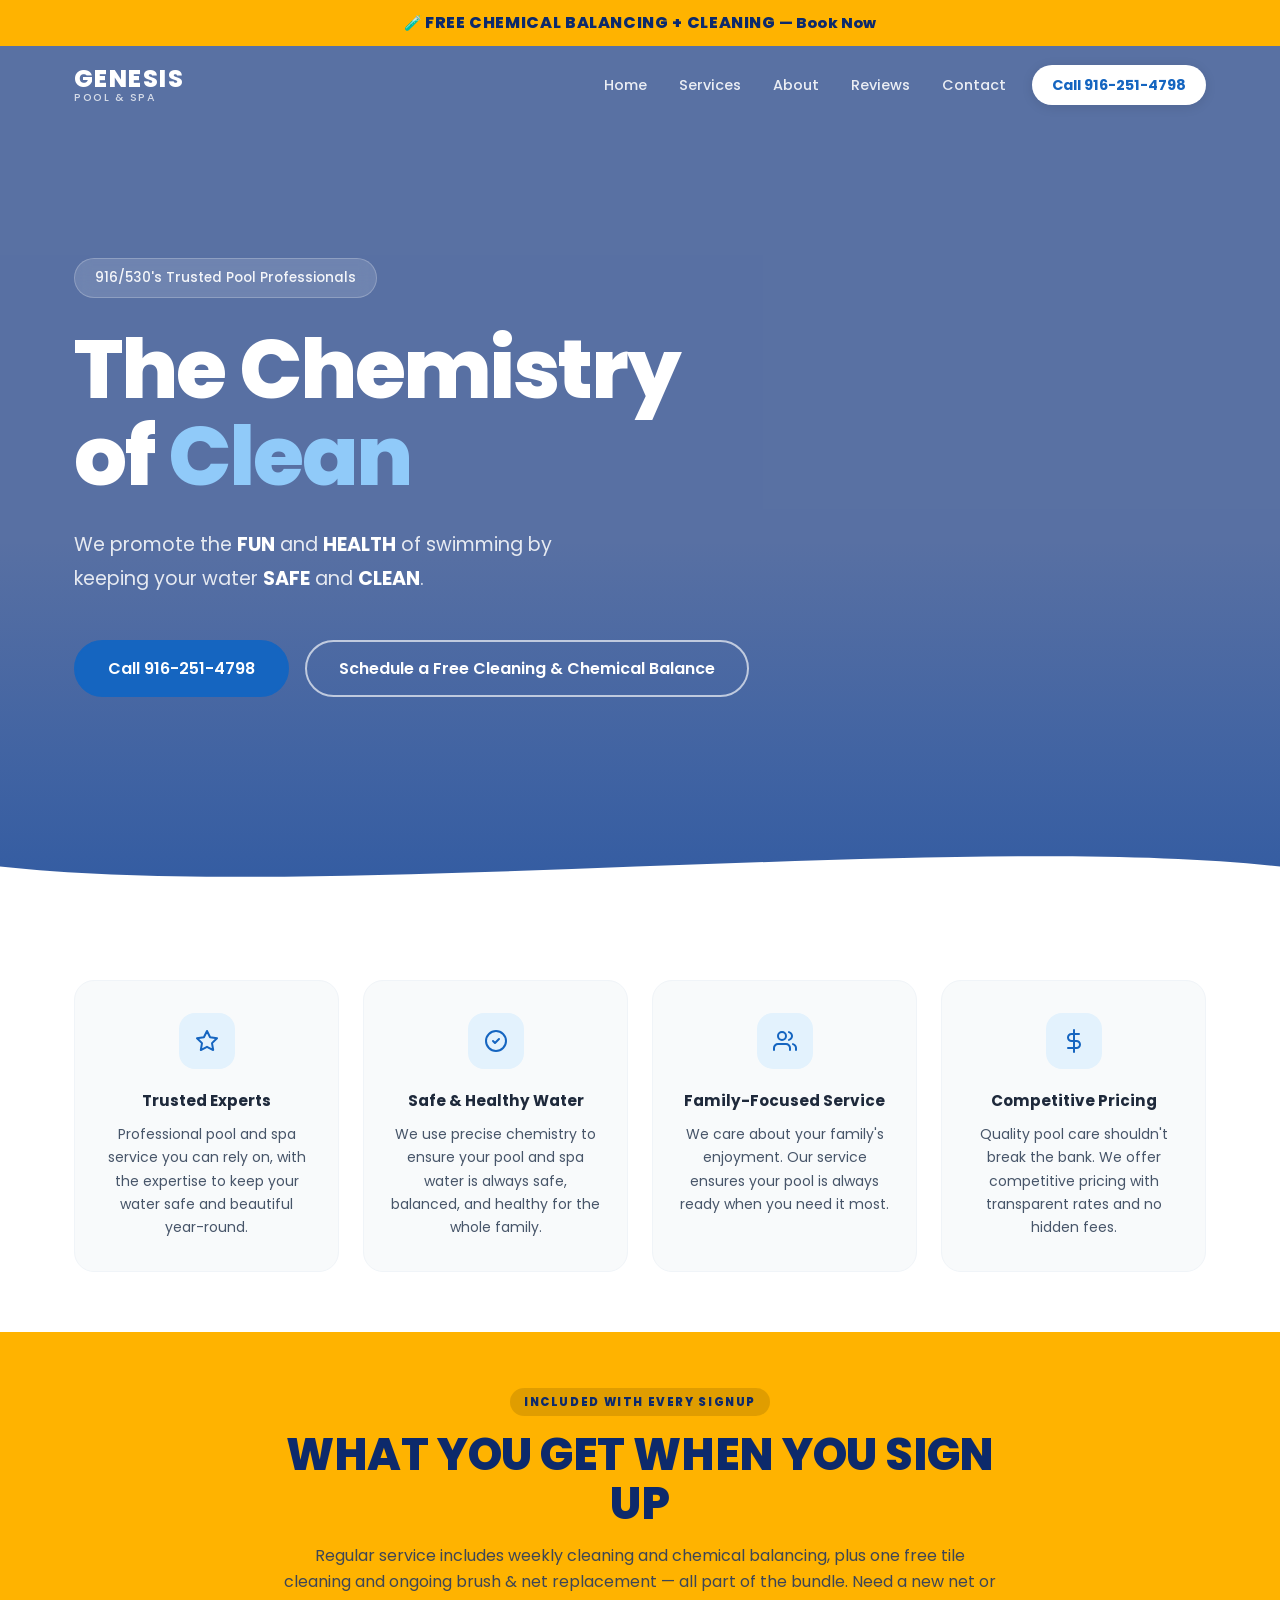
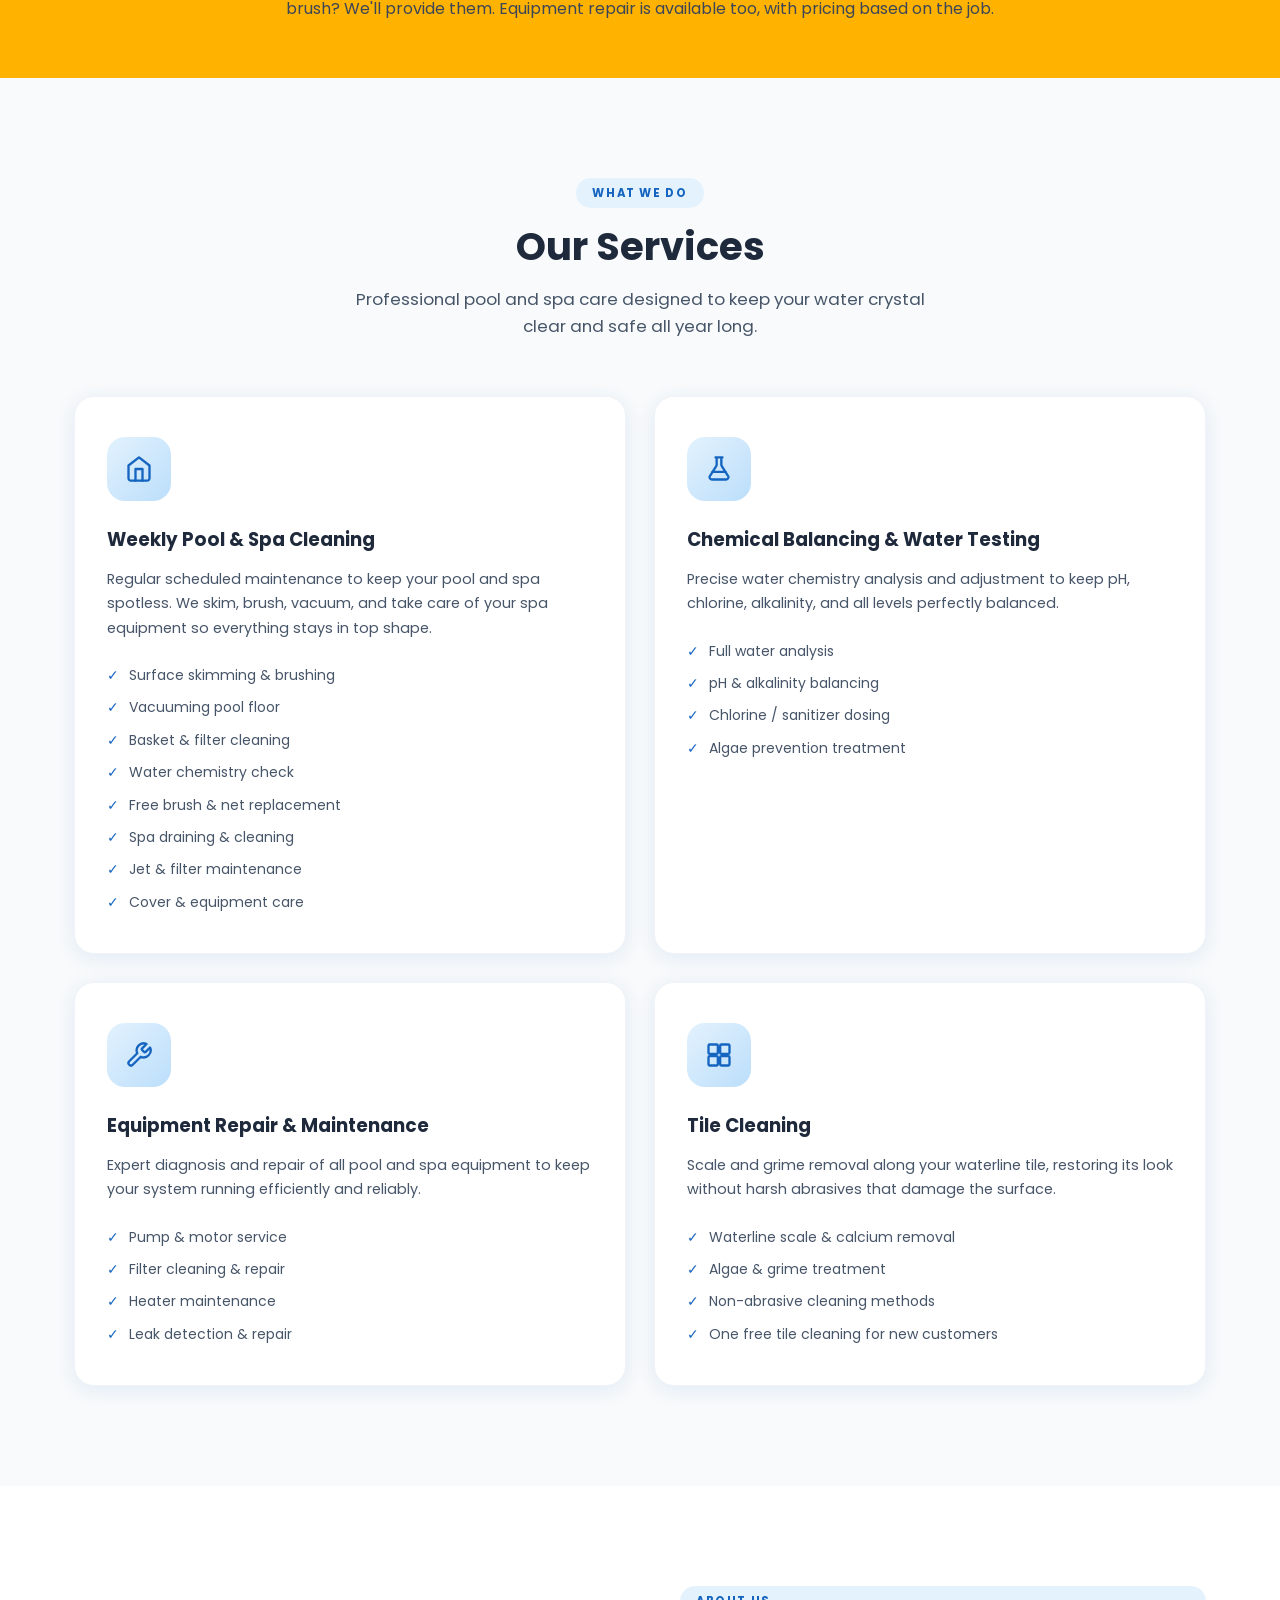
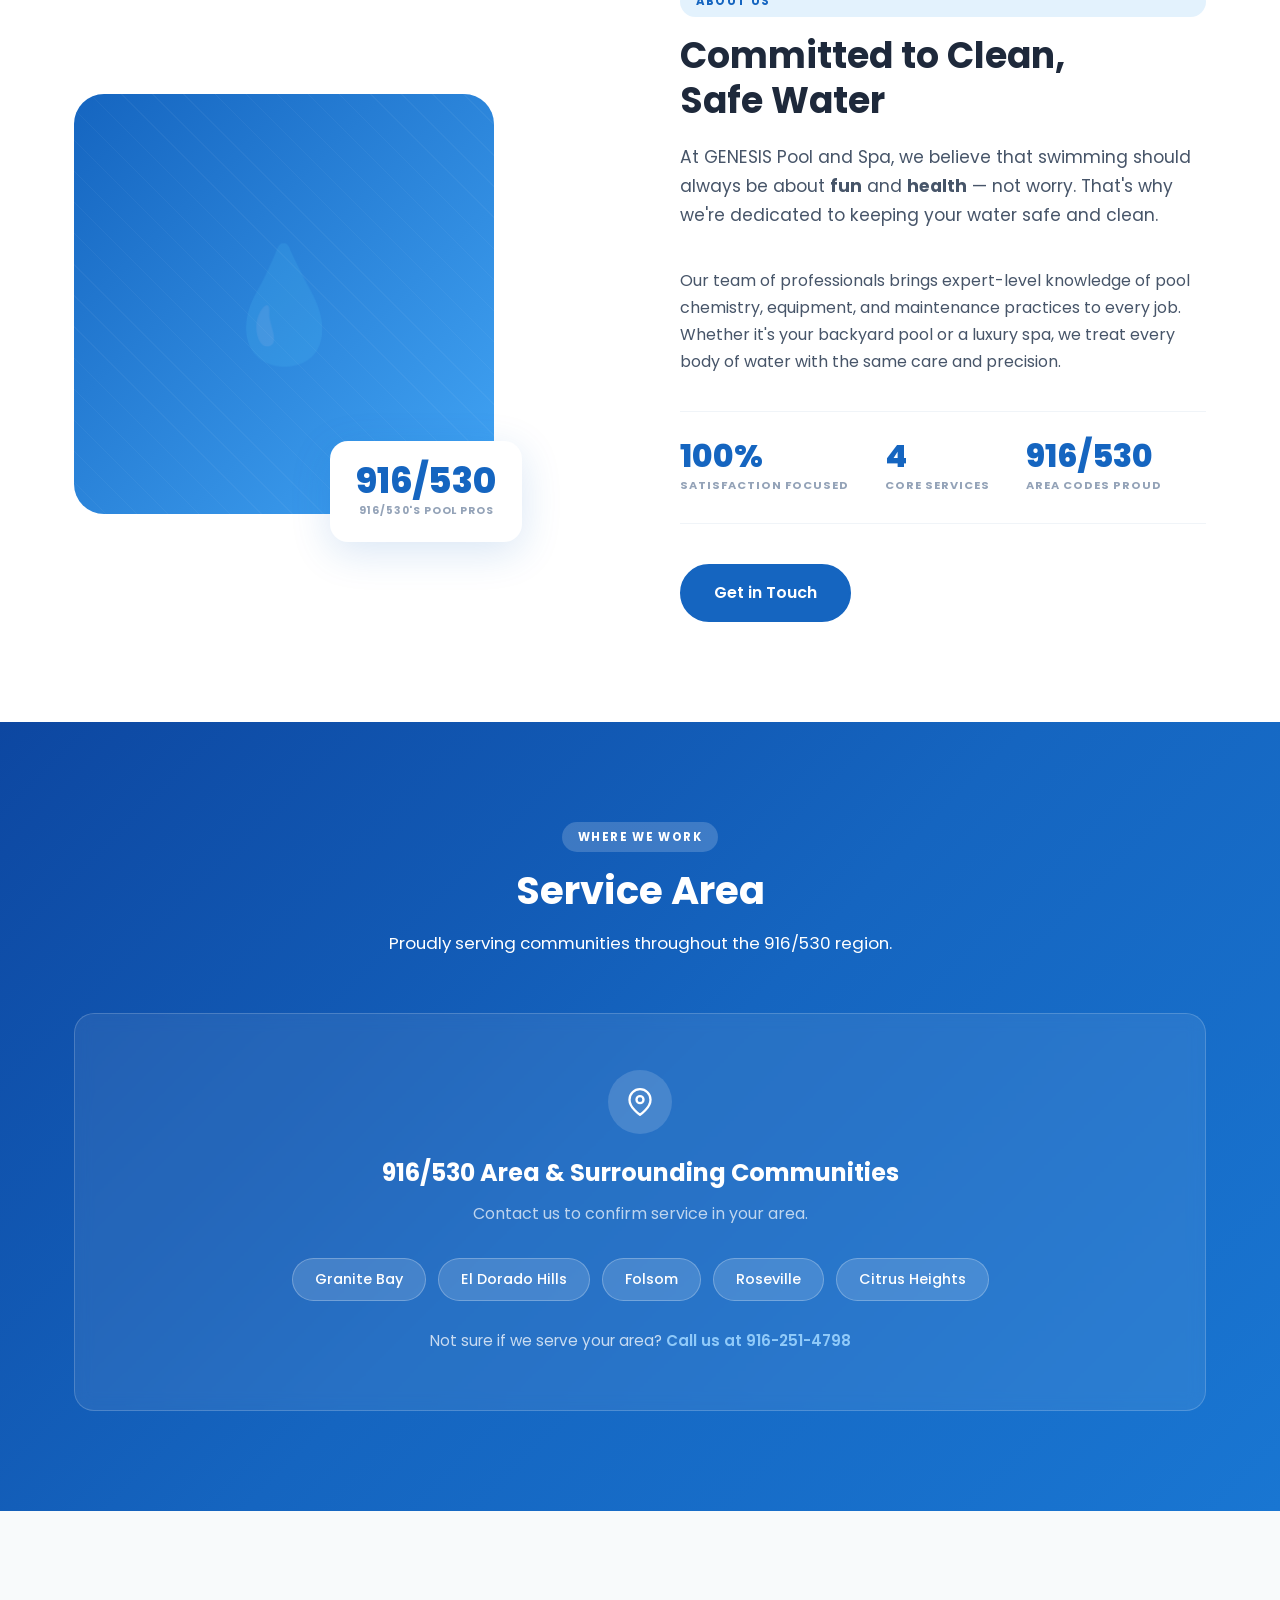
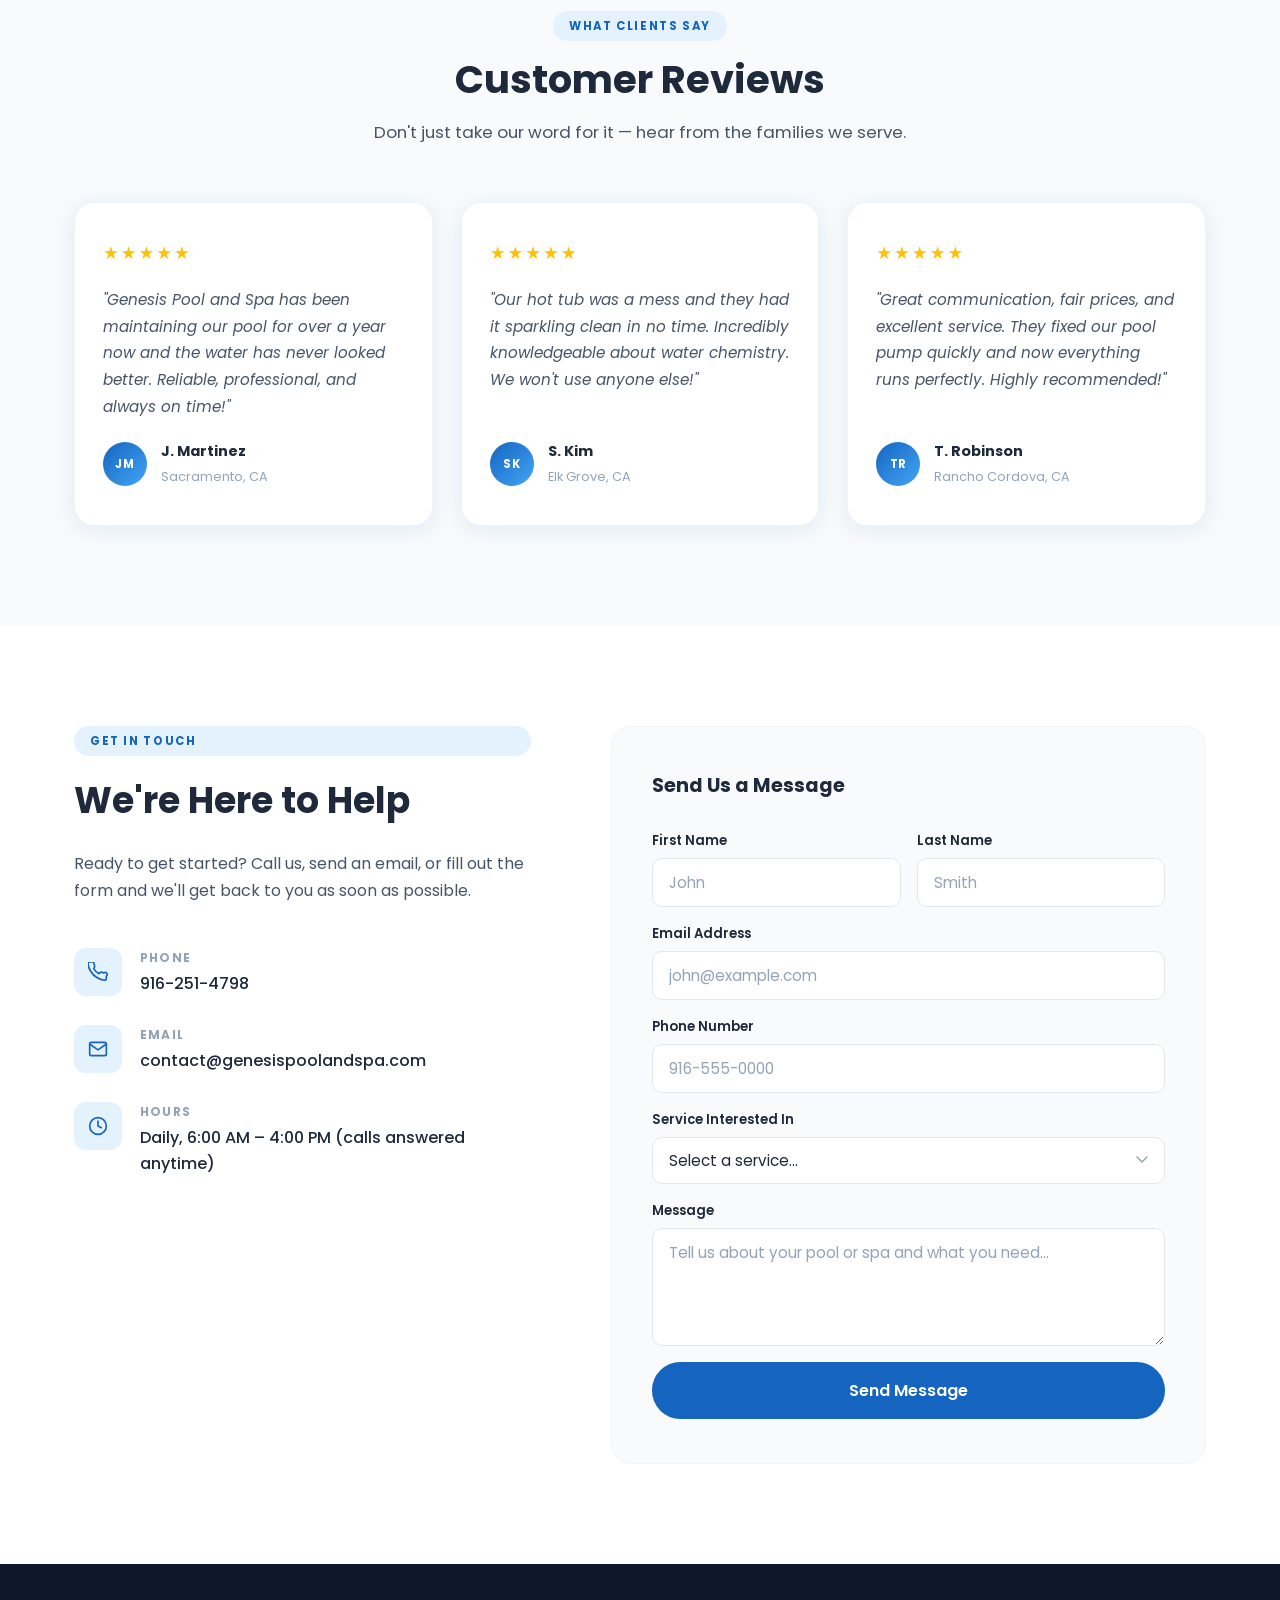
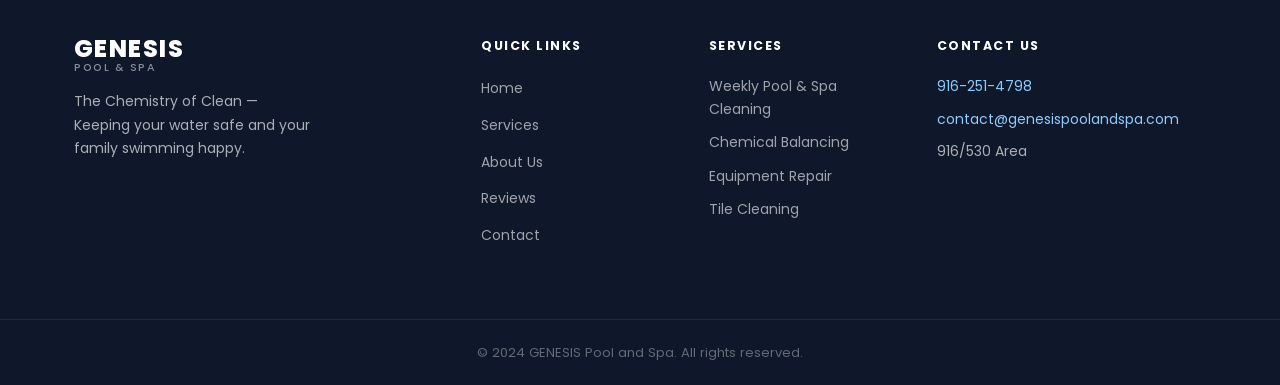
==== Genesis-Pool-and-Spa-main/index.html @ b84a0eaf "Update site copy, services, and banner per latest content decisions Renames "Free Inspection" to "Fr" ====
<!DOCTYPE html>
<html lang="en">
<head>
  <meta charset="UTF-8">
  <meta name="viewport" content="width=device-width, initial-scale=1.0">
  <title>Genesis Pool and Spa | The Chemistry of Clean | 916/530</title>
  <meta name="description" content="Genesis Pool and Spa promotes the FUN and HEALTH of swimming by keeping your water SAFE and CLEAN. Serving the 916/530 area. Call 916-251-4798.">
  <link rel="canonical" href="https://www.genesispoolandspa.com/">

  <!-- Open Graph / Twitter -->
  <meta property="og:type" content="website">
  <meta property="og:site_name" content="Genesis Pool and Spa">
  <meta property="og:locale" content="en_US">
  <meta property="og:url" content="https://www.genesispoolandspa.com/">
  <meta property="og:title" content="Genesis Pool and Spa | The Chemistry of Clean | 916/530">
  <meta property="og:description" content="Genesis Pool and Spa promotes the FUN and HEALTH of swimming by keeping your water SAFE and CLEAN. Serving the 916/530 area. Call 916-251-4798.">
  <!-- TODO: add a real 1200x630 share image, then uncomment:
  <meta property="og:image" content="https://www.genesispoolandspa.com/images/og-image.jpg"> -->
  <meta name="twitter:card" content="summary_large_image">
  <meta name="twitter:title" content="Genesis Pool and Spa | The Chemistry of Clean | 916/530">
  <meta name="twitter:description" content="Genesis Pool and Spa promotes the FUN and HEALTH of swimming by keeping your water SAFE and CLEAN. Serving the 916/530 area. Call 916-251-4798.">

  <link rel="icon" href="data:image/svg+xml,%3Csvg xmlns='http://www.w3.org/2000/svg' viewBox='0 0 100 100'%3E%3Ccircle cx='50' cy='50' r='48' fill='%230D2A6B'/%3E%3Ctext x='50' y='62' font-family='Arial,Helvetica,sans-serif' font-size='38' font-weight='700' text-anchor='middle' fill='white'%3E916%3C/text%3E%3C/svg%3E">

  <link rel="preconnect" href="https://fonts.googleapis.com">
  <link rel="preconnect" href="https://fonts.gstatic.com" crossorigin>
  <link href="https://fonts.googleapis.com/css2?family=Poppins:wght@300;400;500;600;700;800&display=swap" rel="stylesheet">
  <link rel="stylesheet" href="css/styles.css">

  <script type="application/ld+json">
  {
    "@context": "https://schema.org",
    "@type": "HomeAndConstructionBusiness",
    "name": "Genesis Pool and Spa",
    "description": "Genesis Pool and Spa promotes the FUN and HEALTH of swimming by keeping your water SAFE and CLEAN.",
    "url": "https://www.genesispoolandspa.com/",
    "telephone": "+1-916-251-4798",
    "email": "contact@genesispoolandspa.com",
    "address": {
      "@type": "PostalAddress",
      "addressLocality": "Sacramento",
      "addressRegion": "CA",
      "addressCountry": "US"
    },
    "areaServed": [
      "Granite Bay, CA",
      "El Dorado Hills, CA",
      "Folsom, CA",
      "Roseville, CA",
      "Citrus Heights, CA"
    ],
    "openingHoursSpecification": {
      "@type": "OpeningHoursSpecification",
      "dayOfWeek": [
        "Monday", "Tuesday", "Wednesday", "Thursday", "Friday", "Saturday", "Sunday"
      ],
      "opens": "06:00",
      "closes": "16:00"
    }
  }
  </script>
</head>
<body>

  <!-- NAVIGATION -->
  <header id="header">
    <div class="promo-bar">
      <div class="container">
        <a href="#contact" class="promo-link">&#129514; <strong>FREE Chemical Balancing + Cleaning</strong> — Book Now</a>
      </div>
    </div>
    <nav class="navbar">
      <div class="container">
        <a href="#home" class="logo">
          <span class="logo-genesis">GENESIS</span>
          <span class="logo-poolspa">Pool &amp; Spa</span>
        </a>
        <button class="hamburger" id="hamburger" aria-label="Toggle navigation">
          <span></span><span></span><span></span>
        </button>
        <ul class="nav-links" id="navLinks">
          <li><a href="#home">Home</a></li>
          <li><a href="#services">Services</a></li>
          <li><a href="#about">About</a></li>
          <li><a href="#testimonials">Reviews</a></li>
          <li><a href="#contact">Contact</a></li>
          <li><a href="tel:9162514798" class="nav-cta">Call 916-251-4798</a></li>
        </ul>
      </div>
    </nav>
  </header>


  <!-- HERO -->
  <section id="home" class="hero">
    <div class="hero-bg"></div>
    <div class="container hero-content">
      <p class="hero-label">916/530's Trusted Pool Professionals</p>
      <h1>The Chemistry<br>of <span class="highlight">Clean</span></h1>
      <p class="hero-desc">We promote the <strong>FUN</strong> and <strong>HEALTH</strong> of swimming by keeping your water <strong>SAFE</strong> and <strong>CLEAN</strong>.</p>
      <div class="hero-actions">
        <a href="tel:9162514798" class="btn btn-primary">Call 916-251-4798</a>
        <a href="schedule.html" class="btn btn-outline">Schedule a Free Cleaning &amp; Chemical Balance</a>
      </div>
    </div>
    <div class="wave-divider">
      <svg viewBox="0 0 1440 80" fill="none" xmlns="http://www.w3.org/2000/svg" preserveAspectRatio="none">
        <path d="M0,40 C360,80 1080,0 1440,40 L1440,80 L0,80 Z" fill="#ffffff"/>
      </svg>
    </div>
  </section>

  <!-- WHY CHOOSE US -->
  <section class="features">
    <div class="container">
      <div class="features-grid">
        <div class="feature-card">
          <div class="feature-icon">
            <svg viewBox="0 0 24 24" fill="none" xmlns="http://www.w3.org/2000/svg">
              <path d="M12 2L15.09 8.26L22 9.27L17 14.14L18.18 21.02L12 17.77L5.82 21.02L7 14.14L2 9.27L8.91 8.26L12 2Z" stroke="currentColor" stroke-width="2" stroke-linecap="round" stroke-linejoin="round"/>
            </svg>
          </div>
          <h3>Trusted Experts</h3>
          <p>Professional pool and spa service you can rely on, with the expertise to keep your water safe and beautiful year-round.</p>
        </div>
        <div class="feature-card">
          <div class="feature-icon">
            <svg viewBox="0 0 24 24" fill="none" xmlns="http://www.w3.org/2000/svg">
              <path d="M12 22C17.5228 22 22 17.5228 22 12C22 6.47715 17.5228 2 12 2C6.47715 2 2 6.47715 2 12C2 17.5228 6.47715 22 12 22Z" stroke="currentColor" stroke-width="2"/>
              <path d="M9 12L11 14L15 10" stroke="currentColor" stroke-width="2" stroke-linecap="round" stroke-linejoin="round"/>
            </svg>
          </div>
          <h3>Safe &amp; Healthy Water</h3>
          <p>We use precise chemistry to ensure your pool and spa water is always safe, balanced, and healthy for the whole family.</p>
        </div>
        <div class="feature-card">
          <div class="feature-icon">
            <svg viewBox="0 0 24 24" fill="none" xmlns="http://www.w3.org/2000/svg">
              <path d="M17 21V19C17 17.9391 16.5786 16.9217 15.8284 16.1716C15.0783 15.4214 14.0609 15 13 15H5C3.93913 15 2.92172 15.4214 2.17157 16.1716C1.42143 16.9217 1 17.9391 1 19V21" stroke="currentColor" stroke-width="2" stroke-linecap="round" stroke-linejoin="round"/>
              <circle cx="9" cy="7" r="4" stroke="currentColor" stroke-width="2"/>
              <path d="M23 21V19C22.9993 18.1137 22.7044 17.2528 22.1614 16.5523C21.6184 15.8519 20.8581 15.3516 20 15.13" stroke="currentColor" stroke-width="2" stroke-linecap="round" stroke-linejoin="round"/>
              <path d="M16 3.13C16.8604 3.35031 17.623 3.85071 18.1676 4.55232C18.7122 5.25392 19.0078 6.11683 19.0078 7.005C19.0078 7.89317 18.7122 8.75608 18.1676 9.45768C17.623 10.1593 16.8604 10.6597 16 10.88" stroke="currentColor" stroke-width="2" stroke-linecap="round" stroke-linejoin="round"/>
            </svg>
          </div>
          <h3>Family-Focused Service</h3>
          <p>We care about your family's enjoyment. Our service ensures your pool is always ready when you need it most.</p>
        </div>
        <div class="feature-card">
          <div class="feature-icon">
            <svg viewBox="0 0 24 24" fill="none" xmlns="http://www.w3.org/2000/svg">
              <line x1="12" y1="1" x2="12" y2="23" stroke="currentColor" stroke-width="2" stroke-linecap="round"/>
              <path d="M17 5H9.5C8.57174 5 7.6815 5.36875 7.02513 6.02513C6.36875 6.6815 6 7.57174 6 8.5C6 9.42826 6.36875 10.3185 7.02513 10.9749C7.6815 11.6313 8.57174 12 9.5 12H14.5C15.4283 12 16.3185 12.3687 16.9749 13.0251C17.6313 13.6815 18 14.5717 18 15.5C18 16.4283 17.6313 17.3185 16.9749 17.9749C16.3185 18.6313 15.4283 19 14.5 19H6" stroke="currentColor" stroke-width="2" stroke-linecap="round" stroke-linejoin="round"/>
            </svg>
          </div>
          <h3>Competitive Pricing</h3>
          <p>Quality pool care shouldn't break the bank. We offer competitive pricing with transparent rates and no hidden fees.</p>
        </div>
      </div>
    </div>
  </section>

  <!-- WHAT'S INCLUDED BANNER -->
  <section class="included-banner">
    <div class="container included-inner">
      <span class="included-tag">Included With Every Signup</span>
      <h2>What You Get When You Sign Up</h2>
      <p>Regular service includes weekly cleaning and chemical balancing, plus one free tile cleaning and ongoing brush &amp; net replacement — all part of the bundle. Need a new net or brush? We'll provide them. Equipment repair is available too, with pricing based on the job.</p>
    </div>
  </section>

  <!-- SERVICES -->
  <section id="services" class="services">
    <div class="container">
      <div class="section-header">
        <span class="section-label">What We Do</span>
        <h2>Our Services</h2>
        <p>Professional pool and spa care designed to keep your water crystal clear and safe all year long.</p>
      </div>
      <div class="services-grid">

        <div class="service-card">
          <div class="service-icon">
            <svg viewBox="0 0 24 24" fill="none" xmlns="http://www.w3.org/2000/svg">
              <path d="M3 9L12 2L21 9V20C21 20.5304 20.7893 21.0391 20.4142 21.4142C20.0391 21.7893 19.5304 22 19 22H5C4.46957 22 3.96086 21.7893 3.58579 21.4142C3.21071 21.0391 3 20.5304 3 20V9Z" stroke="currentColor" stroke-width="2" stroke-linecap="round" stroke-linejoin="round"/>
              <path d="M9 22V12H15V22" stroke="currentColor" stroke-width="2" stroke-linecap="round" stroke-linejoin="round"/>
            </svg>
          </div>
          <h3>Weekly Pool &amp; Spa Cleaning</h3>
          <p>Regular scheduled maintenance to keep your pool and spa spotless. We skim, brush, vacuum, and take care of your spa equipment so everything stays in top shape.</p>
          <ul>
            <li>Surface skimming &amp; brushing</li>
            <li>Vacuuming pool floor</li>
            <li>Basket &amp; filter cleaning</li>
            <li>Water chemistry check</li>
            <li>Free brush &amp; net replacement</li>
            <li>Spa draining &amp; cleaning</li>
            <li>Jet &amp; filter maintenance</li>
            <li>Cover &amp; equipment care</li>
          </ul>
        </div>

        <div class="service-card">
          <div class="service-icon">
            <svg viewBox="0 0 24 24" fill="none" xmlns="http://www.w3.org/2000/svg">
              <path d="M9 2h6M10 2v6.34a2 2 0 01-.4 1.2L4.46 17.6A2 2 0 006 21h12a2 2 0 001.54-3.4l-5.14-8.06a2 2 0 01-.4-1.2V2" stroke="currentColor" stroke-width="2" stroke-linecap="round" stroke-linejoin="round"/>
              <path d="M6.5 14.5h11" stroke="currentColor" stroke-width="2" stroke-linecap="round"/>
            </svg>
          </div>
          <h3>Chemical Balancing &amp; Water Testing</h3>
          <p>Precise water chemistry analysis and adjustment to keep pH, chlorine, alkalinity, and all levels perfectly balanced.</p>
          <ul>
            <li>Full water analysis</li>
            <li>pH &amp; alkalinity balancing</li>
            <li>Chlorine / sanitizer dosing</li>
            <li>Algae prevention treatment</li>
          </ul>
        </div>

        <div class="service-card">
          <div class="service-icon">
            <svg viewBox="0 0 24 24" fill="none" xmlns="http://www.w3.org/2000/svg">
              <path d="M14.7 6.3a1 1 0 000 1.4l1.6 1.6a1 1 0 001.4 0l3.77-3.77a6 6 0 01-7.94 7.94l-6.91 6.91a2.12 2.12 0 01-3-3l6.91-6.91a6 6 0 017.94-7.94l-3.76 3.76z" stroke="currentColor" stroke-width="2" stroke-linecap="round" stroke-linejoin="round"/>
            </svg>
          </div>
          <h3>Equipment Repair &amp; Maintenance</h3>
          <p>Expert diagnosis and repair of all pool and spa equipment to keep your system running efficiently and reliably.</p>
          <ul>
            <li>Pump &amp; motor service</li>
            <li>Filter cleaning &amp; repair</li>
            <li>Heater maintenance</li>
            <li>Leak detection &amp; repair</li>
          </ul>
        </div>

        <div class="service-card">
          <div class="service-icon">
            <svg viewBox="0 0 24 24" fill="none" xmlns="http://www.w3.org/2000/svg">
              <rect x="3" y="3" width="8" height="8" rx="1" stroke="currentColor" stroke-width="2"/>
              <rect x="13" y="3" width="8" height="8" rx="1" stroke="currentColor" stroke-width="2"/>
              <rect x="3" y="13" width="8" height="8" rx="1" stroke="currentColor" stroke-width="2"/>
              <rect x="13" y="13" width="8" height="8" rx="1" stroke="currentColor" stroke-width="2"/>
            </svg>
          </div>
          <h3>Tile Cleaning</h3>
          <p>Scale and grime removal along your waterline tile, restoring its look without harsh abrasives that damage the surface.</p>
          <ul>
            <li>Waterline scale &amp; calcium removal</li>
            <li>Algae &amp; grime treatment</li>
            <li>Non-abrasive cleaning methods</li>
            <li>One free tile cleaning for new customers</li>
          </ul>
        </div>

      </div>
    </div>
  </section>

  <!-- BEFORE & AFTER — temporarily disabled until real photos are added. Kept intact below (commented out), not deleted, so it can be restored by removing this comment block.
  <section id="results" class="before-after">
    <div class="container">
      <div class="section-header">
        <span class="section-label">Our Results</span>
        <h2>Before &amp; After</h2>
        <p>See the Genesis difference — crystal clear water, every time.</p>
      </div>
      <div class="ba-grid">

        <div class="ba-pair">
          <div class="ba-images">
            <div class="ba-side ba-before">
              <img src="images/before-1.jpg" alt="Pool before cleaning" onerror="this.style.display='none';this.nextElementSibling.style.display='flex'">
              <div class="ba-placeholder before-ph">
                <svg viewBox="0 0 24 24" fill="none"><rect x="3" y="3" width="18" height="18" rx="2" stroke="currentColor" stroke-width="1.5"/><circle cx="8.5" cy="8.5" r="1.5" stroke="currentColor" stroke-width="1.5"/><path d="M21 15l-5-5L5 21" stroke="currentColor" stroke-width="1.5" stroke-linecap="round"/></svg>
                <span>Add your BEFORE photo</span>
                <small>images/before-1.jpg</small>
              </div>
              <span class="ba-label before-label">Before</span>
            </div>
            <div class="ba-side ba-after">
              <img src="images/after-1.jpg" alt="Pool after cleaning" onerror="this.style.display='none';this.nextElementSibling.style.display='flex'">
              <div class="ba-placeholder after-ph">
                <svg viewBox="0 0 24 24" fill="none"><rect x="3" y="3" width="18" height="18" rx="2" stroke="currentColor" stroke-width="1.5"/><circle cx="8.5" cy="8.5" r="1.5" stroke="currentColor" stroke-width="1.5"/><path d="M21 15l-5-5L5 21" stroke="currentColor" stroke-width="1.5" stroke-linecap="round"/></svg>
                <span>Add your AFTER photo</span>
                <small>images/after-1.jpg</small>
              </div>
              <span class="ba-label after-label">After</span>
            </div>
          </div>
          <p class="ba-caption">Green pool rescue — restored to crystal clear in one visit</p>
        </div>

        <div class="ba-pair">
          <div class="ba-images">
            <div class="ba-side ba-before">
              <img src="images/before-2.jpg" alt="Spa before cleaning" onerror="this.style.display='none';this.nextElementSibling.style.display='flex'">
              <div class="ba-placeholder before-ph">
                <svg viewBox="0 0 24 24" fill="none"><rect x="3" y="3" width="18" height="18" rx="2" stroke="currentColor" stroke-width="1.5"/><circle cx="8.5" cy="8.5" r="1.5" stroke="currentColor" stroke-width="1.5"/><path d="M21 15l-5-5L5 21" stroke="currentColor" stroke-width="1.5" stroke-linecap="round"/></svg>
                <span>Add your BEFORE photo</span>
                <small>images/before-2.jpg</small>
              </div>
              <span class="ba-label before-label">Before</span>
            </div>
            <div class="ba-side ba-after">
              <img src="images/after-2.jpg" alt="Spa after cleaning" onerror="this.style.display='none';this.nextElementSibling.style.display='flex'">
              <div class="ba-placeholder after-ph">
                <svg viewBox="0 0 24 24" fill="none"><rect x="3" y="3" width="18" height="18" rx="2" stroke="currentColor" stroke-width="1.5"/><circle cx="8.5" cy="8.5" r="1.5" stroke="currentColor" stroke-width="1.5"/><path d="M21 15l-5-5L5 21" stroke="currentColor" stroke-width="1.5" stroke-linecap="round"/></svg>
                <span>Add your AFTER photo</span>
                <small>images/after-2.jpg</small>
              </div>
              <span class="ba-label after-label">After</span>
            </div>
          </div>
          <p class="ba-caption">Hot tub deep clean — jets, shell, and water chemistry reset</p>
        </div>

        <div class="ba-pair">
          <div class="ba-images">
            <div class="ba-side ba-before">
              <img src="images/before-3.jpg" alt="Pool equipment before service" onerror="this.style.display='none';this.nextElementSibling.style.display='flex'">
              <div class="ba-placeholder before-ph">
                <svg viewBox="0 0 24 24" fill="none"><rect x="3" y="3" width="18" height="18" rx="2" stroke="currentColor" stroke-width="1.5"/><circle cx="8.5" cy="8.5" r="1.5" stroke="currentColor" stroke-width="1.5"/><path d="M21 15l-5-5L5 21" stroke="currentColor" stroke-width="1.5" stroke-linecap="round"/></svg>
                <span>Add your BEFORE photo</span>
                <small>images/before-3.jpg</small>
              </div>
              <span class="ba-label before-label">Before</span>
            </div>
            <div class="ba-side ba-after">
              <img src="images/after-3.jpg" alt="Pool equipment after service" onerror="this.style.display='none';this.nextElementSibling.style.display='flex'">
              <div class="ba-placeholder after-ph">
                <svg viewBox="0 0 24 24" fill="none"><rect x="3" y="3" width="18" height="18" rx="2" stroke="currentColor" stroke-width="1.5"/><circle cx="8.5" cy="8.5" r="1.5" stroke="currentColor" stroke-width="1.5"/><path d="M21 15l-5-5L5 21" stroke="currentColor" stroke-width="1.5" stroke-linecap="round"/></svg>
                <span>Add your AFTER photo</span>
                <small>images/after-3.jpg</small>
              </div>
              <span class="ba-label after-label">After</span>
            </div>
          </div>
          <p class="ba-caption">Neglected pool brought back to swim-ready condition</p>
        </div>

      </div>
      <p class="ba-photo-note">&#128247; Have photos? Drop them in the <strong>images/</strong> folder using the filenames shown above and they'll appear automatically.</p>
    </div>
  </section>
  -->

  <!-- ABOUT -->
  <section id="about" class="about">
    <div class="container about-grid">
      <div class="about-visual">
        <div class="about-visual-inner">
          <div class="about-badge">
            <span>916/530</span>
            <span>916/530's Pool Pros</span>
          </div>
        </div>
      </div>
      <div class="about-content">
        <span class="section-label">About Us</span>
        <h2>Committed to Clean,<br>Safe Water</h2>
        <p class="about-lead">At GENESIS Pool and Spa, we believe that swimming should always be about <strong>fun</strong> and <strong>health</strong> — not worry. That's why we're dedicated to keeping your water safe and clean.</p>
        <p>Our team of professionals brings expert-level knowledge of pool chemistry, equipment, and maintenance practices to every job. Whether it's your backyard pool or a luxury spa, we treat every body of water with the same care and precision.</p>
        <div class="about-stats">
          <div class="stat">
            <span class="stat-num">100%</span>
            <span class="stat-label">Satisfaction Focused</span>
          </div>
          <div class="stat">
            <span class="stat-num">4</span>
            <span class="stat-label">Core Services</span>
          </div>
          <div class="stat">
            <span class="stat-num">916/530</span>
            <span class="stat-label">Area Codes Proud</span>
          </div>
        </div>
        <a href="#contact" class="btn btn-primary">Get in Touch</a>
      </div>
    </div>
  </section>

  <!-- SERVICE AREA -->
  <section class="service-area">
    <div class="container">
      <div class="section-header light">
        <span class="section-label">Where We Work</span>
        <h2>Service Area</h2>
        <p>Proudly serving communities throughout the 916/530 region.</p>
      </div>
      <div class="area-placeholder">
        <div class="area-icon">
          <svg viewBox="0 0 24 24" fill="none" xmlns="http://www.w3.org/2000/svg">
            <path d="M21 10c0 7-9 13-9 13s-9-6-9-13a9 9 0 0118 0z" stroke="currentColor" stroke-width="2" stroke-linecap="round" stroke-linejoin="round"/>
            <circle cx="12" cy="10" r="3" stroke="currentColor" stroke-width="2"/>
          </svg>
        </div>
        <h3>916/530 Area &amp; Surrounding Communities</h3>
        <p class="area-note">Contact us to confirm service in your area.</p>
        <div class="area-tags">
          <span class="area-tag">Granite Bay</span>
          <span class="area-tag">El Dorado Hills</span>
          <span class="area-tag">Folsom</span>
          <span class="area-tag">Roseville</span>
          <span class="area-tag">Citrus Heights</span>
        </div>
        <p class="area-cta-note">Not sure if we serve your area? <a href="tel:9162514798">Call us at 916-251-4798</a></p>
      </div>
    </div>
  </section>

  <!-- TESTIMONIALS -->
  <section id="testimonials" class="testimonials">
    <div class="container">
      <div class="section-header">
        <span class="section-label">What Clients Say</span>
        <h2>Customer Reviews</h2>
        <p>Don't just take our word for it — hear from the families we serve.</p>
      </div>
      <div class="testimonials-grid">
        <div class="testimonial-card">
          <div class="stars">&#9733;&#9733;&#9733;&#9733;&#9733;</div>
          <p>"Genesis Pool and Spa has been maintaining our pool for over a year now and the water has never looked better. Reliable, professional, and always on time!"</p>
          <div class="testimonial-author">
            <div class="author-avatar">JM</div>
            <div>
              <strong>J. Martinez</strong>
              <span>Sacramento, CA</span>
            </div>
          </div>
        </div>
        <div class="testimonial-card">
          <div class="stars">&#9733;&#9733;&#9733;&#9733;&#9733;</div>
          <p>"Our hot tub was a mess and they had it sparkling clean in no time. Incredibly knowledgeable about water chemistry. We won't use anyone else!"</p>
          <div class="testimonial-author">
            <div class="author-avatar">SK</div>
            <div>
              <strong>S. Kim</strong>
              <span>Elk Grove, CA</span>
            </div>
          </div>
        </div>
        <div class="testimonial-card">
          <div class="stars">&#9733;&#9733;&#9733;&#9733;&#9733;</div>
          <p>"Great communication, fair prices, and excellent service. They fixed our pool pump quickly and now everything runs perfectly. Highly recommended!"</p>
          <div class="testimonial-author">
            <div class="author-avatar">TR</div>
            <div>
              <strong>T. Robinson</strong>
              <span>Rancho Cordova, CA</span>
            </div>
          </div>
        </div>
      </div>
    </div>
  </section>

  <!-- CONTACT -->
  <section id="contact" class="contact">
    <div class="container contact-grid">
      <div class="contact-info">
        <span class="section-label">Get In Touch</span>
        <h2>We're Here to Help</h2>
        <p>Ready to get started? Call us, send an email, or fill out the form and we'll get back to you as soon as possible.</p>
        <div class="contact-details">
          <div class="contact-item">
            <div class="contact-icon">
              <svg viewBox="0 0 24 24" fill="none" xmlns="http://www.w3.org/2000/svg">
                <path d="M22 16.92v3a2 2 0 01-2.18 2 19.79 19.79 0 01-8.63-3.07A19.5 19.5 0 013.07 10.8a19.79 19.79 0 01-3.07-8.64A2 2 0 012.18 0h3a2 2 0 012 1.72c.127.96.361 1.903.7 2.81a2 2 0 01-.45 2.11L6.91 7.91a16 16 0 006.18 6.18l1.27-1.27a2 2 0 012.11-.45c.907.339 1.85.573 2.81.7A2 2 0 0122 16.92z" stroke="currentColor" stroke-width="2" stroke-linecap="round" stroke-linejoin="round"/>
              </svg>
            </div>
            <div>
              <strong>Phone</strong>
              <a href="tel:9162514798">916-251-4798</a>
            </div>
          </div>
          <div class="contact-item">
            <div class="contact-icon">
              <svg viewBox="0 0 24 24" fill="none" xmlns="http://www.w3.org/2000/svg">
                <path d="M4 4h16c1.1 0 2 .9 2 2v12c0 1.1-.9 2-2 2H4c-1.1 0-2-.9-2-2V6c0-1.1.9-2 2-2z" stroke="currentColor" stroke-width="2" stroke-linecap="round" stroke-linejoin="round"/>
                <polyline points="22,6 12,13 2,6" stroke="currentColor" stroke-width="2" stroke-linecap="round" stroke-linejoin="round"/>
              </svg>
            </div>
            <div>
              <strong>Email</strong>
              <a href="mailto:contact@genesispoolandspa.com">contact@genesispoolandspa.com</a>
            </div>
          </div>
          <div class="contact-item">
            <div class="contact-icon">
              <svg viewBox="0 0 24 24" fill="none" xmlns="http://www.w3.org/2000/svg">
                <circle cx="12" cy="12" r="10" stroke="currentColor" stroke-width="2"/>
                <polyline points="12,6 12,12 16,14" stroke="currentColor" stroke-width="2" stroke-linecap="round" stroke-linejoin="round"/>
              </svg>
            </div>
            <div>
              <strong>Hours</strong>
              <span>Daily, 6:00 AM – 4:00 PM (calls answered anytime)</span>
            </div>
          </div>
        </div>
      </div>
      <div class="contact-form-wrap">
        <form id="contactForm" class="contact-form">
          <h3>Send Us a Message</h3>
          <div class="form-row">
            <div class="form-group">
              <label for="firstName">First Name</label>
              <input type="text" id="firstName" name="firstName" placeholder="John" required>
            </div>
            <div class="form-group">
              <label for="lastName">Last Name</label>
              <input type="text" id="lastName" name="lastName" placeholder="Smith" required>
            </div>
          </div>
          <div class="form-group">
            <label for="email">Email Address</label>
            <input type="email" id="email" name="email" placeholder="john@example.com" required>
          </div>
          <div class="form-group">
            <label for="phone">Phone Number</label>
            <input type="tel" id="phone" name="phone" placeholder="916-555-0000">
          </div>
          <div class="form-group">
            <label for="service">Service Interested In</label>
            <select id="service" name="service">
              <option value="">Select a service...</option>
              <option value="weekly-cleaning">Weekly Pool &amp; Spa Cleaning</option>
              <option value="chemical-balancing">Chemical Balancing &amp; Water Testing</option>
              <option value="equipment-repair">Equipment Repair &amp; Maintenance</option>
              <option value="tile-cleaning">Tile Cleaning</option>
              <option value="other">Other / Not Sure</option>
            </select>
          </div>
          <div class="form-group">
            <label for="message">Message</label>
            <textarea id="message" name="message" rows="4" placeholder="Tell us about your pool or spa and what you need..." required></textarea>
          </div>
          <button type="submit" class="btn btn-primary btn-full">Send Message</button>
          <div id="formSuccess" class="form-success" style="display:none;">
            Thanks for submitting! We'll be in touch soon.
          </div>
        </form>
      </div>
    </div>
  </section>

  <!-- FOOTER -->
  <footer class="footer">
    <div class="container footer-grid">
      <div class="footer-brand">
        <a href="#home" class="logo footer-logo">
          <span class="logo-genesis">GENESIS</span>
          <span class="logo-poolspa">Pool &amp; Spa</span>
        </a>
        <p>The Chemistry of Clean — Keeping your water safe and your family swimming happy.</p>
      </div>
      <div class="footer-links">
        <h4>Quick Links</h4>
        <ul>
          <li><a href="#home">Home</a></li>
          <li><a href="#services">Services</a></li>
          <li><a href="#about">About Us</a></li>
          <li><a href="#testimonials">Reviews</a></li>
          <li><a href="#contact">Contact</a></li>
        </ul>
      </div>
      <div class="footer-services">
        <h4>Services</h4>
        <ul>
          <li>Weekly Pool &amp; Spa Cleaning</li>
          <li>Chemical Balancing</li>
          <li>Equipment Repair</li>
          <li>Tile Cleaning</li>
        </ul>
      </div>
      <div class="footer-contact">
        <h4>Contact Us</h4>
        <p><a href="tel:9162514798">916-251-4798</a></p>
        <p><a href="mailto:contact@genesispoolandspa.com">contact@genesispoolandspa.com</a></p>
        <p>916/530 Area</p>
      </div>
    </div>
    <div class="footer-bottom">
      <div class="container">
        <p>&copy; 2024 GENESIS Pool and Spa. All rights reserved.</p>
      </div>
    </div>
  </footer>

  <script src="js/main.js"></script>
</body>
</html>
---- Genesis-Pool-and-Spa-main/css/styles.css ----
/* ================================================
   GENESIS Pool and Spa — Stylesheet
   ================================================ */

:root {
  --primary:       #1565C0;
  --primary-dark:  #0D47A1;
  --primary-light: #42A5F5;
  --primary-xl:    #E3F2FD;
  --white:         #ffffff;
  --gray-50:       #F8FAFB;
  --gray-100:      #F0F4F8;
  --gray-200:      #E2E8F0;
  --gray-400:      #94A3B8;
  --gray-600:      #475569;
  --gray-800:      #1E293B;
  --radius:        12px;
  --radius-lg:     20px;
  --shadow:        0 4px 20px rgba(21,101,192,0.10);
  --shadow-lg:     0 10px 40px rgba(21,101,192,0.16);
  --transition:    0.25s ease;
}

*, *::before, *::after { box-sizing: border-box; margin: 0; padding: 0; }
html { scroll-behavior: smooth; }
section[id] { scroll-margin-top: 100px; }

body {
  font-family: 'Poppins', system-ui, -apple-system, sans-serif;
  color: #334155;
  background: var(--white);
  line-height: 1.6;
  -webkit-font-smoothing: antialiased;
}

/* ── Utility ─────────────────────────────────── */
.container {
  width: 100%;
  max-width: 1180px;
  margin: 0 auto;
  padding: 0 24px;
}

.btn {
  display: inline-flex;
  align-items: center;
  justify-content: center;
  padding: 14px 32px;
  border-radius: 50px;
  font-family: inherit;
  font-size: 1rem;
  font-weight: 600;
  text-decoration: none;
  cursor: pointer;
  border: 2px solid transparent;
  transition: all var(--transition);
  white-space: nowrap;
}
.btn-primary {
  background: var(--primary);
  color: var(--white);
  border-color: var(--primary);
}
.btn-primary:hover {
  background: var(--primary-dark);
  border-color: var(--primary-dark);
  transform: translateY(-2px);
  box-shadow: 0 8px 24px rgba(21,101,192,0.35);
}
.btn-outline {
  background: transparent;
  color: var(--white);
  border-color: rgba(255,255,255,0.65);
}
.btn-outline:hover {
  background: rgba(255,255,255,0.15);
  border-color: var(--white);
  transform: translateY(-2px);
}
.btn-full { width: 100%; }

.section-label {
  display: inline-block;
  background: var(--primary-xl);
  color: var(--primary);
  font-size: 0.72rem;
  font-weight: 700;
  text-transform: uppercase;
  letter-spacing: 0.14em;
  padding: 6px 16px;
  border-radius: 50px;
  margin-bottom: 16px;
}

.section-header {
  text-align: center;
  margin-bottom: 56px;
}
.section-header h2 {
  font-size: clamp(1.75rem, 3vw, 2.5rem);
  font-weight: 700;
  color: var(--gray-800);
  margin-bottom: 16px;
  line-height: 1.2;
}
.section-header p {
  font-size: 1.05rem;
  color: var(--gray-600);
  max-width: 580px;
  margin: 0 auto;
}
.section-header.light .section-label {
  background: rgba(255,255,255,0.18);
  color: var(--white);
}
.section-header.light h2,
.section-header.light p { color: var(--white); }


/* ── PROMO BAR ───────────────────────────────── */
.promo-bar {
  background: #FFB300;
  color: #0D2A6B;
  text-align: center;
  padding: 10px 0;
  font-size: 0.92rem;
  font-weight: 600;
  position: relative;
  z-index: 1100;
  letter-spacing: 0.01em;
}
.promo-bar strong {
  font-size: 1rem;
  font-weight: 800;
  text-transform: uppercase;
  letter-spacing: 0.04em;
}
.promo-bar a, .promo-link {
  color: #0D2A6B;
  font-weight: 800;
  text-decoration: none;
}
.promo-link:hover { text-decoration: underline; }
.promo-bar a:hover { text-decoration: underline; }


/* ── NAVBAR ──────────────────────────────────── */
#header {
  position: fixed;
  top: 0; left: 0; right: 0;
  z-index: 1000;
  transition: background var(--transition), box-shadow var(--transition);
}
#header.scrolled {
  background: var(--white);
  box-shadow: 0 2px 20px rgba(0,0,0,0.08);
}

.navbar { padding: 20px 0; }
.navbar .container {
  display: flex;
  align-items: center;
  justify-content: space-between;
}

.logo {
  display: flex;
  flex-direction: column;
  line-height: 1.1;
  text-decoration: none;
  flex-shrink: 0;
}
.logo-genesis {
  font-size: 1.5rem;
  font-weight: 800;
  color: var(--white);
  letter-spacing: 0.06em;
  transition: color var(--transition);
}
.logo-poolspa {
  font-size: 0.68rem;
  font-weight: 500;
  color: rgba(255,255,255,0.75);
  letter-spacing: 0.14em;
  text-transform: uppercase;
  transition: color var(--transition);
}
#header.scrolled .logo-genesis { color: var(--primary-dark); }
#header.scrolled .logo-poolspa { color: var(--gray-600); }

.nav-links {
  display: flex;
  align-items: center;
  gap: 4px;
  list-style: none;
}
.nav-links a {
  padding: 8px 14px;
  font-size: 0.9rem;
  font-weight: 500;
  color: rgba(255,255,255,0.88);
  text-decoration: none;
  border-radius: 8px;
  transition: all var(--transition);
}
.nav-links a:hover {
  color: var(--white);
  background: rgba(255,255,255,0.12);
}
#header.scrolled .nav-links a { color: var(--gray-600); }
#header.scrolled .nav-links a:hover {
  color: var(--primary);
  background: var(--primary-xl);
}

.nav-cta {
  background: var(--white) !important;
  color: var(--primary) !important;
  font-weight: 700 !important;
  border-radius: 50px !important;
  padding: 10px 20px !important;
  margin-left: 8px;
  box-shadow: 0 2px 12px rgba(0,0,0,0.1);
}
.nav-cta:hover {
  background: var(--primary-xl) !important;
  transform: translateY(-1px);
  box-shadow: 0 4px 16px rgba(21,101,192,0.2) !important;
}
#header.scrolled .nav-cta {
  background: var(--primary) !important;
  color: var(--white) !important;
}
#header.scrolled .nav-cta:hover {
  background: var(--primary-dark) !important;
}

.hamburger {
  display: none;
  flex-direction: column;
  gap: 5px;
  background: none;
  border: none;
  cursor: pointer;
  padding: 6px;
  z-index: 1100;
}
.hamburger span {
  display: block;
  width: 24px;
  height: 2px;
  background: var(--white);
  border-radius: 2px;
  transition: all var(--transition);
}
#header.scrolled .hamburger span { background: var(--gray-800); }
.hamburger.active span:nth-child(1) { transform: translateY(7px) rotate(45deg); }
.hamburger.active span:nth-child(2) { opacity: 0; }
.hamburger.active span:nth-child(3) { transform: translateY(-7px) rotate(-45deg); }


/* ── HERO ────────────────────────────────────── */
.hero {
  position: relative;
  min-height: 100vh;
  display: flex;
  align-items: center;
  overflow: hidden;
}

.hero-bg {
  position: absolute;
  inset: 0;
  background: url('https://static.wixstatic.com/media/43c971_56df4ac135ec4337a61797214a7dd8e8~mv2.jpg') center top/cover no-repeat;
  z-index: 0;
}
.hero-bg::before {
  content: '';
  position: absolute;
  inset: 0;
  background: rgba(10, 45, 120, 0.68);
}
.hero-bg::after {
  content: '';
  position: absolute;
  bottom: 0; left: 0; right: 0;
  height: 40%;
  background: linear-gradient(to top, rgba(13,71,161,0.5), transparent);
}

.hero-content {
  position: relative;
  z-index: 1;
  padding-top: 155px;
  padding-bottom: 100px;
}

.hero-label {
  display: inline-block;
  background: rgba(255,255,255,0.14);
  color: rgba(255,255,255,0.92);
  font-size: 0.85rem;
  font-weight: 500;
  padding: 8px 20px;
  border-radius: 50px;
  margin-bottom: 28px;
  border: 1px solid rgba(255,255,255,0.22);
  backdrop-filter: blur(8px);
}

.hero-content h1 {
  font-size: clamp(2.75rem, 6.5vw, 5.5rem);
  font-weight: 800;
  color: var(--white);
  line-height: 1.05;
  margin-bottom: 28px;
  letter-spacing: -0.025em;
}
.hero-content h1 .highlight {
  color: #90CAF9;
}

.hero-desc {
  font-size: clamp(1rem, 2vw, 1.2rem);
  color: rgba(255,255,255,0.85);
  max-width: 520px;
  margin-bottom: 44px;
  line-height: 1.75;
}
.hero-desc strong { color: var(--white); font-weight: 700; }

.hero-actions {
  display: flex;
  gap: 16px;
  flex-wrap: wrap;
}

.wave-divider {
  position: absolute;
  bottom: -2px; left: 0; right: 0;
  line-height: 0;
  z-index: 2;
}
.wave-divider svg { width: 100%; height: auto; display: block; }


/* ── FEATURES ────────────────────────────────── */
.features {
  padding: 80px 0 60px;
  background: var(--white);
}

.features-grid {
  display: grid;
  grid-template-columns: repeat(4, 1fr);
  gap: 24px;
}

.feature-card {
  padding: 32px 24px;
  border-radius: var(--radius-lg);
  background: var(--gray-50);
  border: 1px solid var(--gray-100);
  text-align: center;
  transition: all var(--transition);
}
.feature-card:hover {
  transform: translateY(-6px);
  box-shadow: var(--shadow-lg);
  border-color: var(--primary-xl);
  background: var(--white);
}

.feature-icon {
  width: 56px;
  height: 56px;
  background: var(--primary-xl);
  border-radius: 16px;
  display: flex;
  align-items: center;
  justify-content: center;
  margin: 0 auto 20px;
  color: var(--primary);
}
.feature-icon svg { width: 24px; height: 24px; }

.feature-card h3 {
  font-size: 0.95rem;
  font-weight: 700;
  color: var(--gray-800);
  margin-bottom: 10px;
}
.feature-card p {
  font-size: 0.875rem;
  color: var(--gray-600);
  line-height: 1.65;
}


/* ── WHAT'S INCLUDED BANNER ──────────────────── */
.included-banner {
  background: #FFB300;
  padding: 56px 0;
}

.included-inner {
  display: flex;
  flex-direction: column;
  align-items: center;
  text-align: center;
  gap: 14px;
  max-width: 760px;
  margin: 0 auto;
}

.included-tag {
  display: inline-block;
  background: rgba(0,0,0,0.12);
  color: #0D2A6B;
  font-size: 0.72rem;
  font-weight: 800;
  text-transform: uppercase;
  letter-spacing: 0.14em;
  padding: 5px 14px;
  border-radius: 50px;
}

.included-inner h2 {
  font-size: clamp(1.8rem, 3.5vw, 2.8rem);
  font-weight: 800;
  color: #0D2A6B;
  line-height: 1.1;
  text-transform: uppercase;
  letter-spacing: -0.01em;
}

.included-inner p {
  font-size: 1rem;
  color: rgba(13,42,107,0.8);
  line-height: 1.65;
}

@media (max-width: 768px) {
  .included-banner { padding: 44px 0; }
}


/* ── SERVICES ────────────────────────────────── */
.services {
  padding: 100px 0;
  background: var(--gray-50);
}

.services-grid {
  display: grid;
  grid-template-columns: repeat(2, 1fr);
  gap: 28px;
}

.service-card {
  background: var(--white);
  border-radius: var(--radius-lg);
  padding: 40px 32px;
  box-shadow: var(--shadow);
  border: 1px solid var(--gray-100);
  transition: all var(--transition);
}
.service-card:hover {
  transform: translateY(-6px);
  box-shadow: var(--shadow-lg);
  border-color: var(--primary-light);
}

.service-icon {
  width: 64px;
  height: 64px;
  background: linear-gradient(135deg, var(--primary-xl), #BBDEFB);
  border-radius: 18px;
  display: flex;
  align-items: center;
  justify-content: center;
  margin-bottom: 24px;
  color: var(--primary);
}
.service-icon svg { width: 28px; height: 28px; }

.service-card h3 {
  font-size: 1.15rem;
  font-weight: 700;
  color: var(--gray-800);
  margin-bottom: 12px;
}
.service-card > p {
  font-size: 0.9rem;
  color: var(--gray-600);
  margin-bottom: 24px;
  line-height: 1.7;
}
.service-card ul {
  list-style: none;
  display: flex;
  flex-direction: column;
  gap: 10px;
}
.service-card ul li {
  font-size: 0.875rem;
  color: var(--gray-600);
  padding-left: 22px;
  position: relative;
}
.service-card ul li::before {
  content: '✓';
  position: absolute;
  left: 0;
  color: var(--primary);
  font-weight: 700;
}


/* ── BEFORE & AFTER ──────────────────────────── */
.before-after {
  padding: 100px 0;
  background: linear-gradient(160deg, #0D2A6B 0%, #1565C0 60%, #1976D2 100%);
}
.before-after .section-header .section-label {
  background: rgba(255,255,255,0.18);
  color: var(--white);
  font-size: 0.85rem;
}
.before-after .section-header h2 {
  color: var(--white);
  font-size: clamp(2rem, 4vw, 3.2rem);
  font-weight: 800;
  text-transform: uppercase;
  letter-spacing: 0.04em;
  text-shadow: 0 2px 16px rgba(0,0,0,0.25);
}
.before-after .section-header p {
  color: rgba(255,255,255,0.85);
  font-size: 1.1rem;
}
.before-after .ba-photo-note {
  background: rgba(255,255,255,0.1);
  border: 1px dashed rgba(255,255,255,0.35);
  color: rgba(255,255,255,0.75);
}
.before-after .ba-photo-note strong { color: var(--white); }
.before-after .ba-caption {
  color: rgba(255,255,255,0.8);
  font-weight: 600;
  font-style: normal;
  font-size: 0.92rem;
}

.ba-grid {
  display: grid;
  grid-template-columns: repeat(3, 1fr);
  gap: 28px;
  margin-bottom: 32px;
}

.ba-pair {
  display: flex;
  flex-direction: column;
  gap: 14px;
}

.ba-images {
  display: grid;
  grid-template-columns: 1fr 1fr;
  gap: 6px;
  border-radius: var(--radius-lg);
  overflow: hidden;
  box-shadow: var(--shadow);
}

.ba-side {
  position: relative;
  aspect-ratio: 3/2;
  overflow: hidden;
}

.ba-side img {
  width: 100%;
  height: 100%;
  object-fit: cover;
  display: block;
  transition: transform 0.4s ease;
}
.ba-pair:hover .ba-side img {
  transform: scale(1.04);
}

.ba-placeholder {
  display: none;
  flex-direction: column;
  align-items: center;
  justify-content: center;
  gap: 8px;
  width: 100%;
  height: 100%;
  text-align: center;
  padding: 16px 12px;
  font-size: 0.75rem;
  color: rgba(255,255,255,0.85);
}
.ba-placeholder svg {
  width: 28px;
  height: 28px;
  opacity: 0.7;
}
.ba-placeholder span { font-weight: 600; line-height: 1.3; }
.ba-placeholder small { font-size: 0.65rem; opacity: 0.7; font-family: monospace; }

.before-ph { background: #607D8B; }
.after-ph  { background: var(--primary); }

.ba-label {
  position: absolute;
  top: 10px;
  left: 10px;
  font-size: 0.68rem;
  font-weight: 800;
  text-transform: uppercase;
  letter-spacing: 0.1em;
  padding: 4px 10px;
  border-radius: 50px;
  z-index: 2;
}
.before-label {
  background: rgba(0,0,0,0.55);
  color: rgba(255,255,255,0.9);
}
.after-label {
  background: var(--primary);
  color: var(--white);
}

.ba-caption {
  font-size: 0.88rem;
  color: var(--gray-600);
  text-align: center;
  line-height: 1.5;
  font-style: italic;
}

.ba-photo-note {
  text-align: center;
  font-size: 0.9rem;
  color: var(--gray-400);
  background: var(--gray-50);
  border: 1px dashed var(--gray-200);
  border-radius: var(--radius);
  padding: 16px 24px;
  max-width: 560px;
  margin: 0 auto;
}
.ba-photo-note strong { color: var(--gray-600); }

/* ── ABOUT ───────────────────────────────────── */
.about {
  padding: 100px 0;
  background: var(--white);
}

.about-grid {
  display: grid;
  grid-template-columns: 1fr 1fr;
  gap: 80px;
  align-items: center;
}

.about-visual-inner {
  aspect-ratio: 1;
  max-width: 420px;
  border-radius: 30px;
  background: linear-gradient(135deg, #1565C0 0%, #42A5F5 100%);
  display: flex;
  align-items: center;
  justify-content: center;
  position: relative;
  overflow: visible;
}
.about-visual-inner::before {
  content: '';
  position: absolute;
  inset: 0;
  border-radius: 30px;
  background: repeating-linear-gradient(
    45deg,
    rgba(255,255,255,0.04) 0px,
    rgba(255,255,255,0.04) 1px,
    transparent 1px,
    transparent 22px
  );
}
.about-visual-inner::after {
  content: '💧';
  font-size: 7rem;
  opacity: 0.18;
  position: relative;
  z-index: 1;
}

.about-badge {
  position: absolute;
  bottom: -28px;
  right: -28px;
  background: var(--white);
  border-radius: 18px;
  padding: 22px 26px;
  box-shadow: var(--shadow-lg);
  text-align: center;
  display: flex;
  flex-direction: column;
  z-index: 2;
}
.about-badge span:first-child {
  font-size: 2.2rem;
  font-weight: 800;
  color: var(--primary);
  line-height: 1;
}
.about-badge span:last-child {
  font-size: 0.65rem;
  font-weight: 700;
  color: var(--gray-400);
  text-transform: uppercase;
  letter-spacing: 0.08em;
  margin-top: 5px;
}

.about-content .section-label { display: block; }

.about-content h2 {
  font-size: clamp(1.75rem, 3vw, 2.25rem);
  font-weight: 700;
  color: var(--gray-800);
  margin-bottom: 20px;
  line-height: 1.25;
}

.about-lead {
  font-size: 1.08rem;
  color: #334155;
  margin-bottom: 16px;
  line-height: 1.75;
}

.about-content > p {
  color: var(--gray-600);
  margin-bottom: 36px;
  line-height: 1.7;
}

.about-stats {
  display: flex;
  gap: 36px;
  margin-bottom: 40px;
  padding: 28px 0;
  border-top: 1px solid var(--gray-100);
  border-bottom: 1px solid var(--gray-100);
}

.stat { display: flex; flex-direction: column; }
.stat-num {
  font-size: 2rem;
  font-weight: 800;
  color: var(--primary);
  line-height: 1;
  margin-bottom: 5px;
}
.stat-label {
  font-size: 0.7rem;
  font-weight: 700;
  color: var(--gray-400);
  text-transform: uppercase;
  letter-spacing: 0.09em;
}


/* ── SERVICE AREA ────────────────────────────── */
.service-area {
  padding: 100px 0;
  background: linear-gradient(135deg, #0D47A1 0%, #1565C0 50%, #1976D2 100%);
}

.area-placeholder {
  background: rgba(255,255,255,0.08);
  border: 1px solid rgba(255,255,255,0.18);
  border-radius: var(--radius-lg);
  padding: 56px 48px;
  text-align: center;
  backdrop-filter: blur(8px);
}
.area-icon {
  width: 64px;
  height: 64px;
  background: rgba(255,255,255,0.15);
  border-radius: 50%;
  display: flex;
  align-items: center;
  justify-content: center;
  margin: 0 auto 20px;
  color: var(--white);
}
.area-icon svg { width: 28px; height: 28px; }

.area-placeholder h3 {
  font-size: 1.5rem;
  font-weight: 700;
  color: var(--white);
  margin-bottom: 8px;
}
.area-note {
  color: rgba(255,255,255,0.7);
  margin-bottom: 32px;
  font-size: 1rem;
}
.area-tags {
  display: flex;
  flex-wrap: wrap;
  gap: 12px;
  justify-content: center;
  margin-bottom: 28px;
}
.area-tag {
  background: rgba(255,255,255,0.14);
  color: var(--white);
  padding: 9px 22px;
  border-radius: 50px;
  font-size: 0.9rem;
  font-weight: 500;
  border: 1px solid rgba(255,255,255,0.25);
}
.area-cta-note {
  color: rgba(255,255,255,0.75);
  font-size: 0.95rem;
}
.area-cta-note a {
  color: #90CAF9;
  font-weight: 600;
  text-decoration: none;
}
.area-cta-note a:hover { text-decoration: underline; }


/* ── TESTIMONIALS ────────────────────────────── */
.testimonials {
  padding: 100px 0;
  background: var(--gray-50);
}

.testimonials-grid {
  display: grid;
  grid-template-columns: repeat(3, 1fr);
  gap: 28px;
}

.testimonial-card {
  background: var(--white);
  border-radius: var(--radius-lg);
  padding: 36px 28px;
  box-shadow: var(--shadow);
  border: 1px solid var(--gray-100);
  display: flex;
  flex-direction: column;
  gap: 20px;
  transition: all var(--transition);
}
.testimonial-card:hover {
  transform: translateY(-5px);
  box-shadow: var(--shadow-lg);
}

.stars {
  color: #FFC107;
  font-size: 1.1rem;
  letter-spacing: 2px;
}

.testimonial-card > p {
  font-size: 0.95rem;
  color: var(--gray-600);
  line-height: 1.75;
  flex: 1;
  font-style: italic;
}

.testimonial-author {
  display: flex;
  align-items: center;
  gap: 14px;
}
.author-avatar {
  width: 44px;
  height: 44px;
  border-radius: 50%;
  background: linear-gradient(135deg, var(--primary), var(--primary-light));
  display: flex;
  align-items: center;
  justify-content: center;
  font-size: 0.72rem;
  font-weight: 700;
  color: var(--white);
  flex-shrink: 0;
  letter-spacing: 0.05em;
}
.testimonial-author strong {
  display: block;
  font-size: 0.9rem;
  color: var(--gray-800);
}
.testimonial-author span {
  font-size: 0.8rem;
  color: var(--gray-400);
}


/* ── CONTACT ─────────────────────────────────── */
.contact {
  padding: 100px 0;
  background: var(--white);
}

.contact-grid {
  display: grid;
  grid-template-columns: 1fr 1.3fr;
  gap: 80px;
  align-items: start;
}

.contact-info .section-label { display: block; margin-bottom: 16px; }
.contact-info h2 {
  font-size: clamp(1.75rem, 3vw, 2.25rem);
  font-weight: 700;
  color: var(--gray-800);
  margin-bottom: 20px;
}
.contact-info > p {
  color: var(--gray-600);
  margin-bottom: 44px;
  line-height: 1.7;
}

.contact-details {
  display: flex;
  flex-direction: column;
  gap: 28px;
}
.contact-item {
  display: flex;
  align-items: flex-start;
  gap: 18px;
}
.contact-icon {
  width: 48px;
  height: 48px;
  background: var(--primary-xl);
  border-radius: 12px;
  display: flex;
  align-items: center;
  justify-content: center;
  flex-shrink: 0;
  color: var(--primary);
}
.contact-icon svg { width: 20px; height: 20px; }
.contact-item strong {
  display: block;
  font-size: 0.75rem;
  font-weight: 700;
  text-transform: uppercase;
  letter-spacing: 0.1em;
  color: var(--gray-400);
  margin-bottom: 4px;
}
.contact-item a,
.contact-item span {
  font-size: 1rem;
  color: var(--gray-800);
  text-decoration: none;
  font-weight: 500;
}
.contact-item a:hover { color: var(--primary); }

/* Form */
.contact-form-wrap {
  background: var(--gray-50);
  border-radius: var(--radius-lg);
  padding: 44px 40px;
  border: 1px solid var(--gray-100);
}
.contact-form h3 {
  font-size: 1.2rem;
  font-weight: 700;
  color: var(--gray-800);
  margin-bottom: 28px;
}
.form-row {
  display: grid;
  grid-template-columns: 1fr 1fr;
  gap: 16px;
}
.form-group {
  display: flex;
  flex-direction: column;
  gap: 7px;
  margin-bottom: 16px;
}
.form-group label {
  font-size: 0.82rem;
  font-weight: 600;
  color: var(--gray-800);
}
.form-group input,
.form-group select,
.form-group textarea {
  width: 100%;
  padding: 12px 16px;
  border: 1.5px solid var(--gray-200);
  border-radius: 10px;
  font-family: inherit;
  font-size: 0.95rem;
  color: var(--gray-800);
  background: var(--white);
  transition: border-color var(--transition), box-shadow var(--transition);
  outline: none;
  appearance: none;
}
.form-group input::placeholder,
.form-group textarea::placeholder { color: var(--gray-400); }
.form-group input:focus,
.form-group select:focus,
.form-group textarea:focus {
  border-color: var(--primary);
  box-shadow: 0 0 0 3px rgba(21,101,192,0.12);
}
.form-group textarea { resize: vertical; min-height: 110px; }
.form-group select {
  cursor: pointer;
  background-image: url("data:image/svg+xml,%3Csvg xmlns='http://www.w3.org/2000/svg' width='12' height='8' viewBox='0 0 12 8'%3E%3Cpath d='M1 1l5 5 5-5' stroke='%2394A3B8' stroke-width='1.5' fill='none' stroke-linecap='round'/%3E%3C/svg%3E");
  background-repeat: no-repeat;
  background-position: right 16px center;
  padding-right: 40px;
}
.form-success {
  margin-top: 16px;
  padding: 16px 20px;
  background: #E8F5E9;
  border: 1px solid #A5D6A7;
  border-radius: 10px;
  color: #2E7D32;
  font-weight: 600;
  font-size: 0.9rem;
  text-align: center;
}


/* ── FOOTER ──────────────────────────────────── */
.footer {
  background: #0F172A;
  color: rgba(255,255,255,0.65);
}

.footer-grid {
  padding: 72px 24px;
  display: grid;
  grid-template-columns: 2fr 1fr 1fr 1.5fr;
  gap: 48px;
  align-items: start;
}

.footer-logo { margin-bottom: 16px; display: inline-flex; }
.footer-logo .logo-genesis { color: var(--white); }
.footer-logo .logo-poolspa { color: rgba(255,255,255,0.5); }
.footer-brand > p {
  font-size: 0.875rem;
  line-height: 1.7;
  max-width: 240px;
}

.footer h4 {
  font-size: 0.78rem;
  font-weight: 700;
  text-transform: uppercase;
  letter-spacing: 0.12em;
  color: var(--white);
  margin-bottom: 20px;
}

.footer-links ul,
.footer-services ul {
  list-style: none;
  display: flex;
  flex-direction: column;
  gap: 11px;
}
.footer-links ul li a {
  color: rgba(255,255,255,0.6);
  text-decoration: none;
  font-size: 0.875rem;
  transition: color var(--transition);
}
.footer-links ul li a:hover { color: var(--white); }
.footer-services ul li {
  color: rgba(255,255,255,0.6);
  font-size: 0.875rem;
}

.footer-contact p {
  font-size: 0.875rem;
  margin-bottom: 10px;
}
.footer-contact a {
  color: #90CAF9;
  text-decoration: none;
  transition: color var(--transition);
}
.footer-contact a:hover { color: var(--white); }

.footer-bottom {
  border-top: 1px solid rgba(255,255,255,0.08);
}
.footer-bottom .container {
  padding: 22px 24px;
  text-align: center;
}
.footer-bottom p {
  font-size: 0.82rem;
  color: rgba(255,255,255,0.35);
}


/* ── ANIMATIONS ──────────────────────────────── */
.fade-up {
  opacity: 0;
  transform: translateY(24px);
  transition: opacity 0.55s ease, transform 0.55s ease;
}
.fade-up.visible {
  opacity: 1;
  transform: translateY(0);
}

/* ── RESPONSIVE ──────────────────────────────── */
@media (max-width: 1024px) {
  .features-grid { grid-template-columns: repeat(2, 1fr); }
  .services-grid  { grid-template-columns: repeat(2, 1fr); }
  .ba-grid        { grid-template-columns: repeat(2, 1fr); }
  .about-grid     { grid-template-columns: 1fr; gap: 48px; }
  .about-visual   { display: none; }
  .contact-grid   { grid-template-columns: 1fr; gap: 48px; }
  .footer-grid    { grid-template-columns: 1fr 1fr; gap: 40px; }
}

@media (max-width: 768px) {
  /* Promo bar */
  .promo-bar      { font-size: 0.82rem; padding: 8px 0; }
  .promo-sep      { display: none; }

  /* Hamburger nav */
  .hamburger { display: flex; }
  .nav-links {
    display: none;
    position: fixed;
    inset: 0;
    background: rgba(13,71,161,0.97);
    backdrop-filter: blur(16px);
    flex-direction: column;
    justify-content: center;
    align-items: center;
    gap: 6px;
    z-index: 999;
    padding: 80px 24px 40px;
  }
  .nav-links.open { display: flex; }
  .nav-links li   { width: 100%; text-align: center; }
  .nav-links a {
    font-size: 1.15rem !important;
    color: var(--white) !important;
    padding: 14px 32px !important;
    display: block;
    width: 100%;
    border-radius: 12px !important;
    background: transparent !important;
  }
  .nav-links a:hover { background: rgba(255,255,255,0.1) !important; }
  .nav-cta {
    margin-left: 0 !important;
    background: var(--white) !important;
    color: var(--primary) !important;
    margin-top: 12px;
  }

  /* Hero */
  .hero-content   { padding-top: 135px; padding-bottom: 80px; }
  .hero-actions   { flex-direction: column; align-items: stretch; gap: 12px; }
  .hero-actions .btn { width: 100%; justify-content: center; }

  /* Grids → single column */
  .features-grid      { grid-template-columns: repeat(2, 1fr); gap: 14px; }
  .services-grid      { grid-template-columns: 1fr; }
  .ba-grid            { grid-template-columns: 1fr; }
  .testimonials-grid  { grid-template-columns: 1fr; }

  /* Sections — reduce padding */
  .features   { padding: 60px 0 40px; }
  .services   { padding: 72px 0; }
  .before-after { padding: 72px 0; }
  .about      { padding: 72px 0; }
  .service-area { padding: 72px 0; }
  .testimonials { padding: 72px 0; }
  .contact    { padding: 72px 0; }
  .section-header { margin-bottom: 40px; }

  /* About */
  .about-stats { gap: 20px; flex-wrap: wrap; }

  /* Service area */
  .area-placeholder { padding: 36px 20px; }

  /* Contact form */
  .contact-form-wrap { padding: 28px 20px; }
  .form-row          { grid-template-columns: 1fr; gap: 0; }

  /* Footer */
  .footer-grid { grid-template-columns: 1fr; gap: 32px; padding: 48px 24px; }
}

@media (max-width: 480px) {
  /* Promo bar — hide phone number, it's already in the nav */
  .promo-phone { display: none; }
  .promo-bar   { font-size: 0.85rem; padding: 9px 0; }

  /* Hero */
  .hero-content h1 { font-size: 2.4rem; }
  .hero-content    { padding-top: 128px; padding-bottom: 72px; }
  .hero-label      { font-size: 0.78rem; }

  /* Features: stack to 1 column on small phones */
  .features-grid { grid-template-columns: 1fr; gap: 12px; }

  /* Before/after — tighten inner image pair gap */
  .ba-images { gap: 4px; }
  .ba-label  { font-size: 0.62rem; padding: 3px 8px; }

  /* Misc */
  .service-card      { padding: 26px 20px; }
  .contact-form-wrap { padding: 22px 16px; }
  .contact-grid      { gap: 36px; }

  /* Section header tweaks */
  .before-after .section-header h2 { font-size: 2rem; }
}
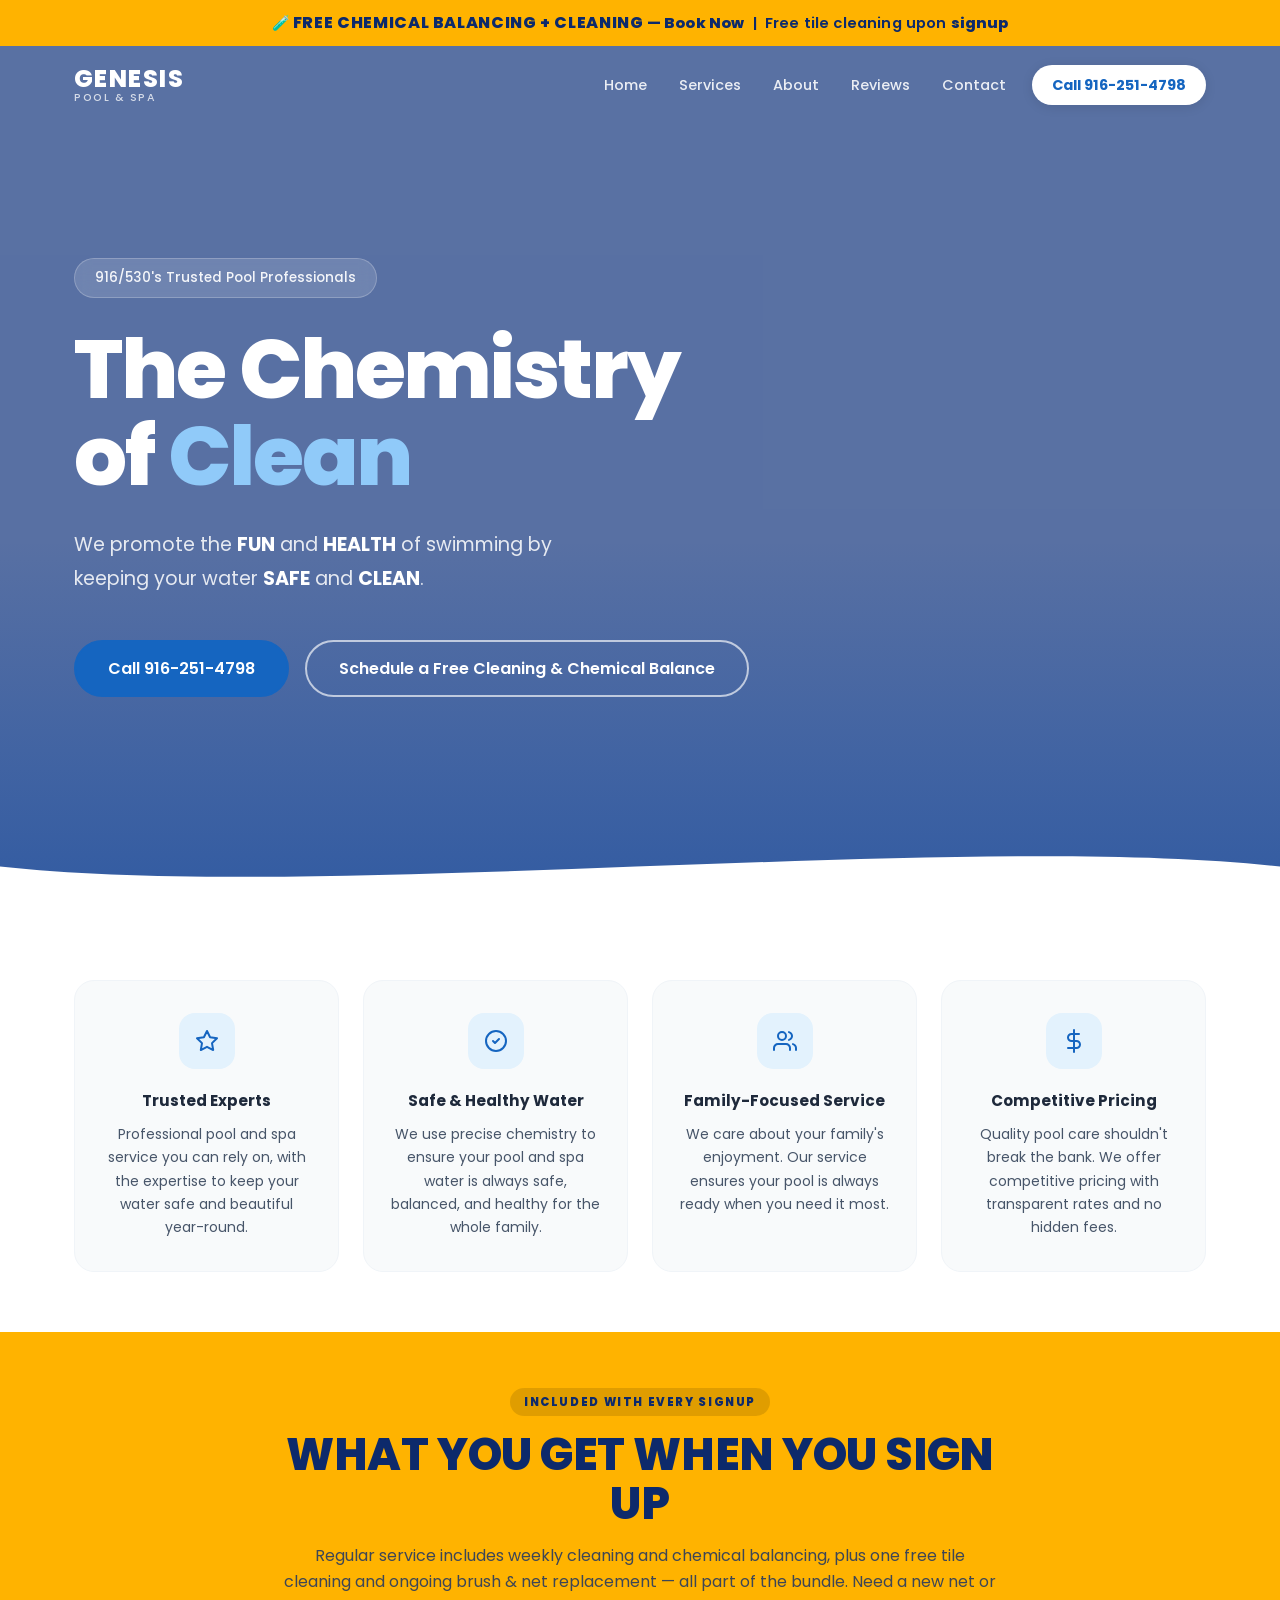
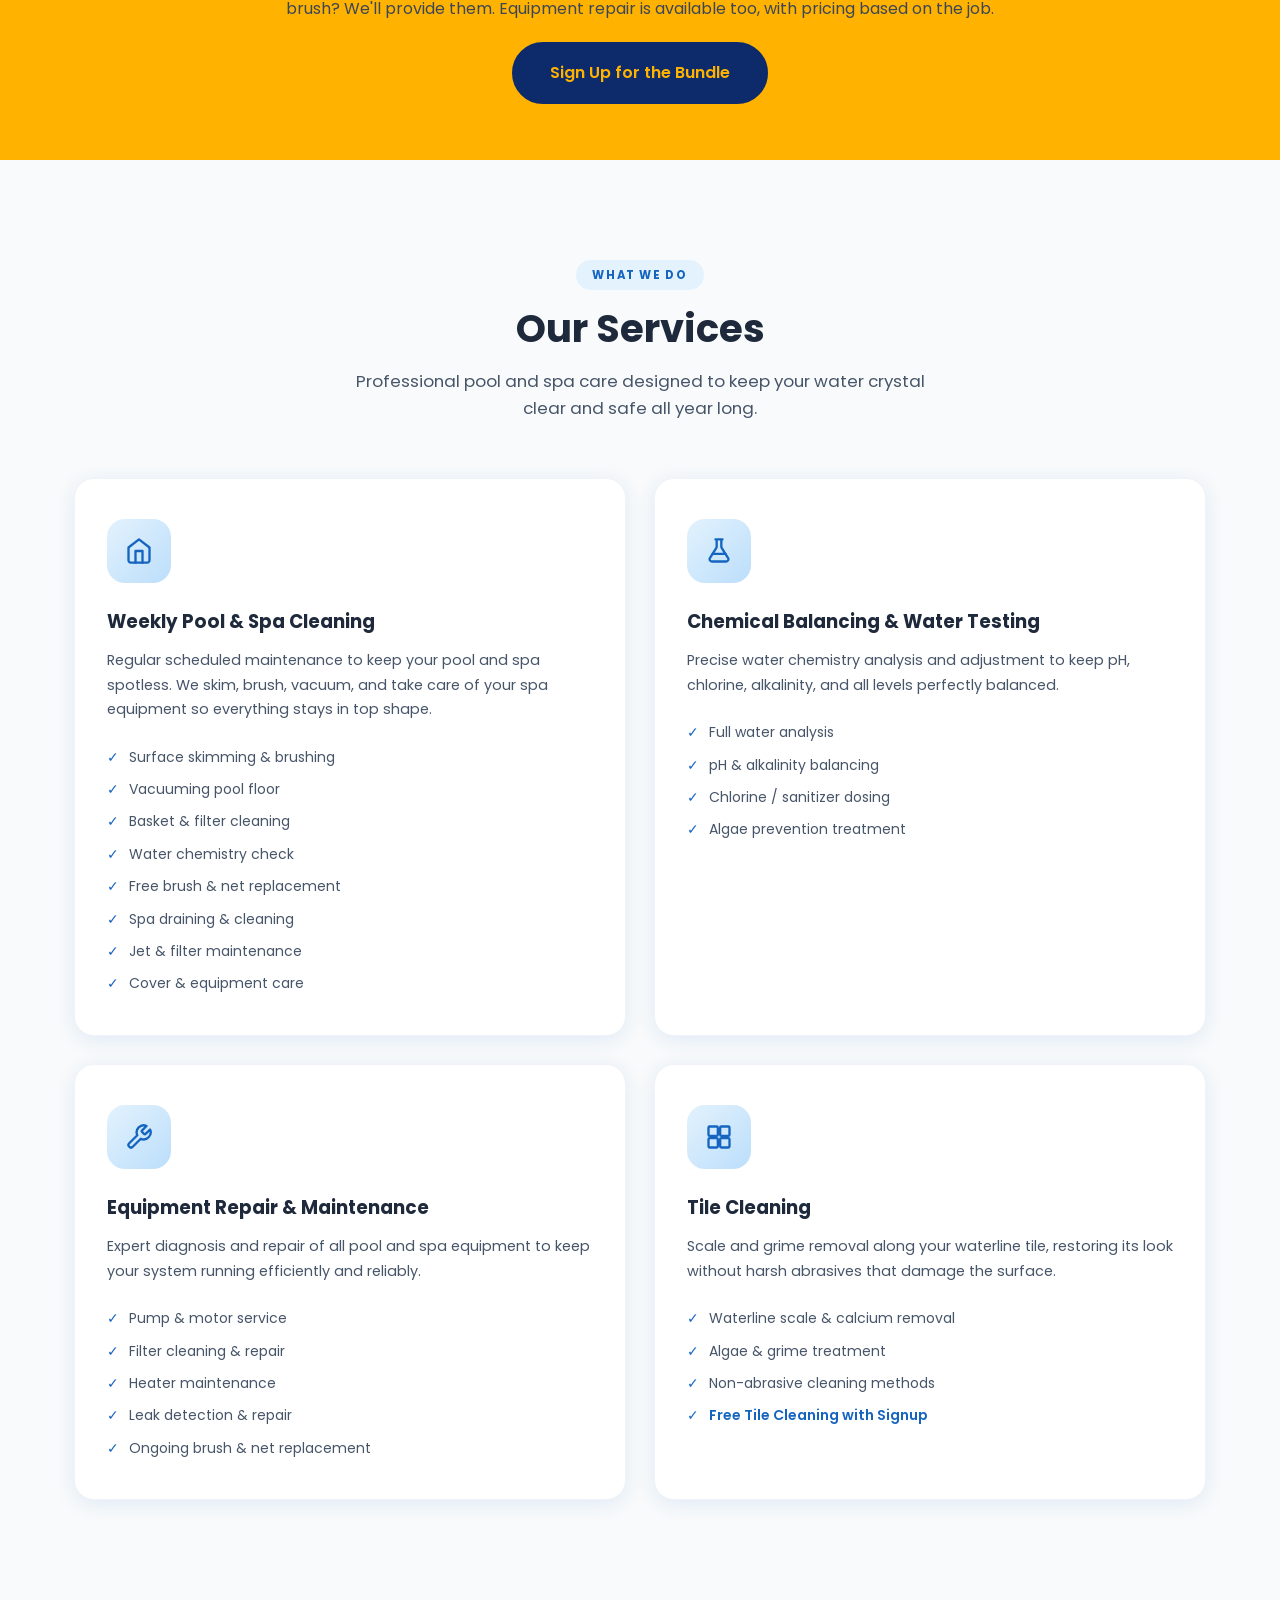
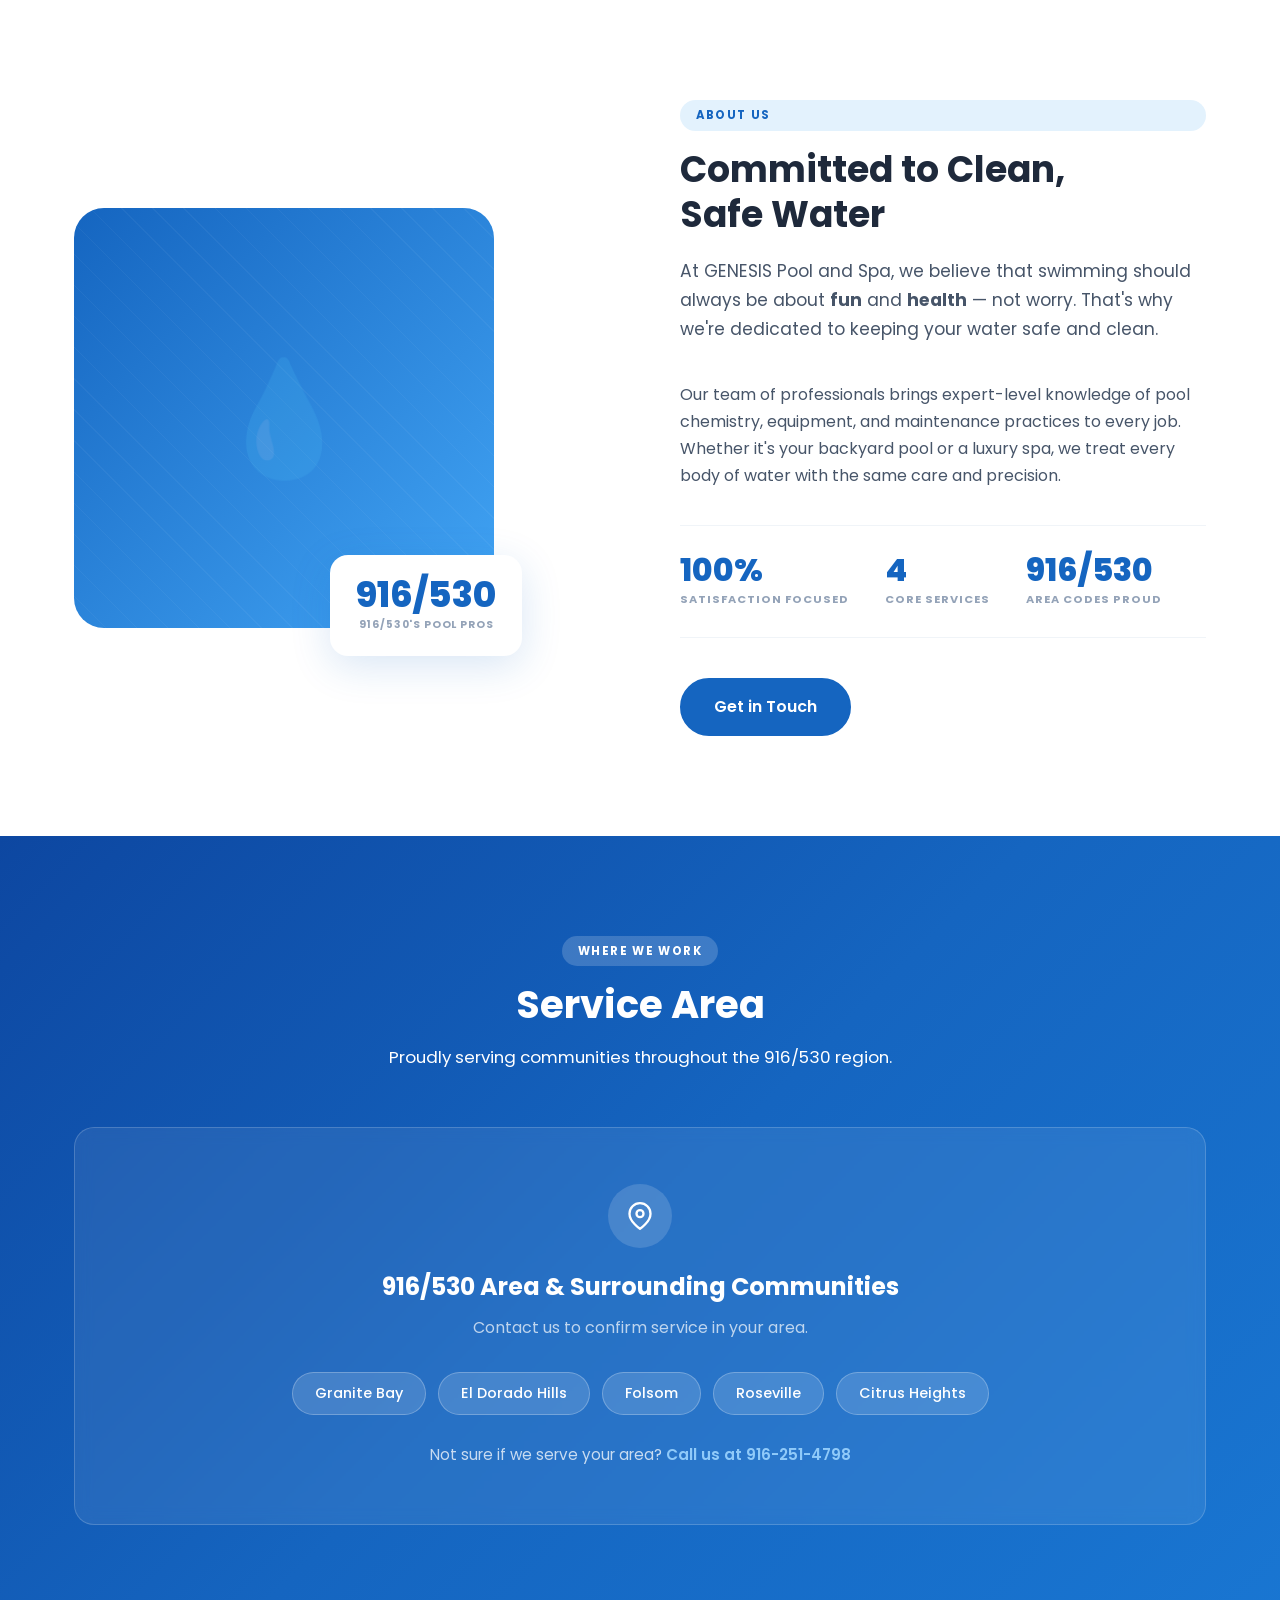
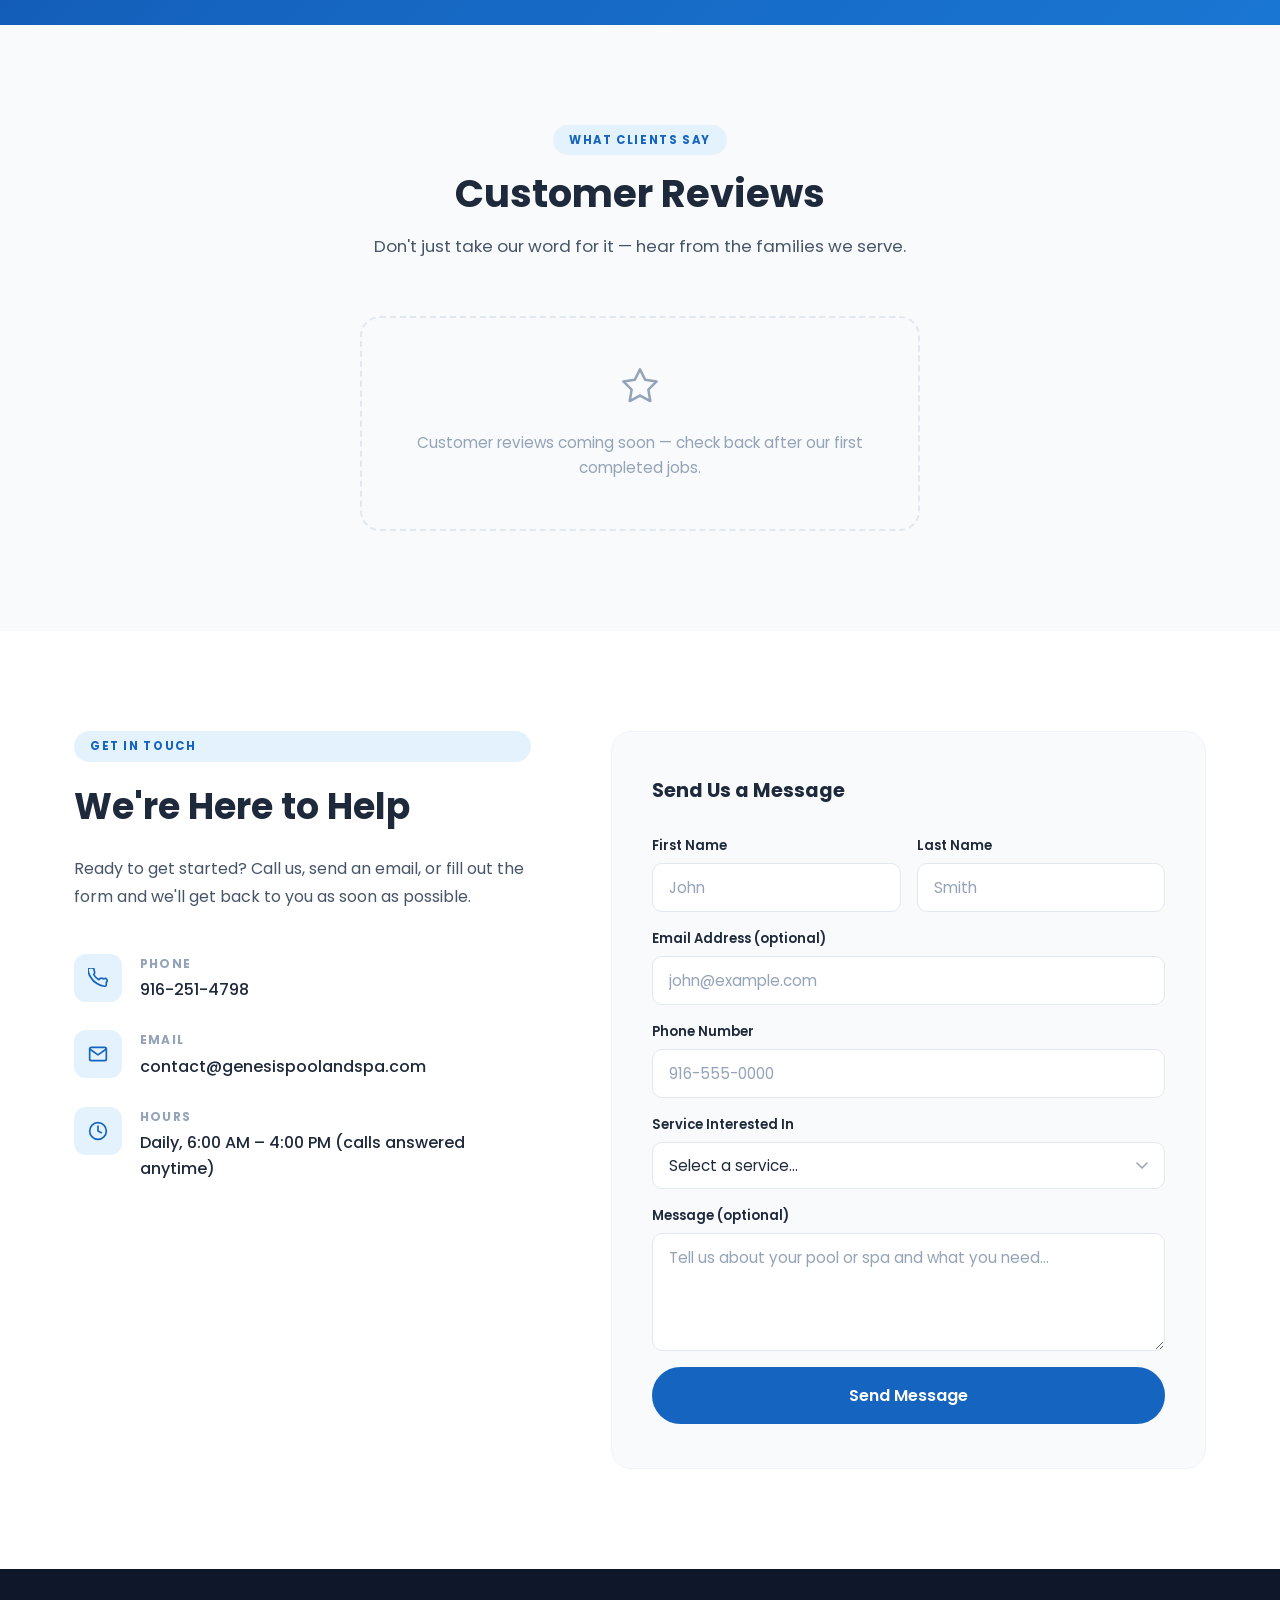
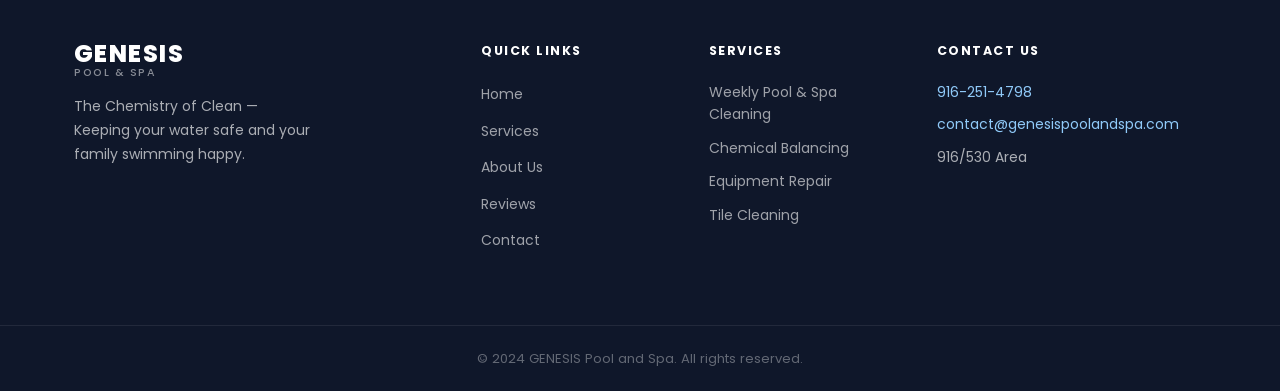
==== commit 90350892: "Wire contact/schedule forms to Apps Script, add bundle option, split lead-routing docs Adds the bund" ====
--- a/Genesis-Pool-and-Spa-main/index.html
+++ b/Genesis-Pool-and-Spa-main/index.html
@@ -66,7 +66,7 @@
   <header id="header">
     <div class="promo-bar">
       <div class="container">
-        <a href="#contact" class="promo-link">&#129514; <strong>FREE Chemical Balancing + Cleaning</strong> — Book Now</a>
+        <a href="schedule.html" class="promo-link">&#129514; <strong>FREE Chemical Balancing + Cleaning</strong> — Book Now</a><span class="promo-sep"> &nbsp;|&nbsp; </span><span class="promo-extra">Free tile cleaning upon <a href="schedule.html#request-form">signup</a></span>
       </div>
     </div>
     <nav class="navbar">
@@ -160,11 +160,12 @@
   </section>
 
   <!-- WHAT'S INCLUDED BANNER -->
-  <section class="included-banner">
+  <section class="included-banner" id="included">
     <div class="container included-inner">
       <span class="included-tag">Included With Every Signup</span>
       <h2>What You Get When You Sign Up</h2>
       <p>Regular service includes weekly cleaning and chemical balancing, plus one free tile cleaning and ongoing brush &amp; net replacement — all part of the bundle. Need a new net or brush? We'll provide them. Equipment repair is available too, with pricing based on the job.</p>
+      <a href="#contact" class="btn included-btn" data-preselect-service="bundle">Sign Up for the Bundle</a>
     </div>
   </section>
 
@@ -229,6 +230,7 @@
             <li>Filter cleaning &amp; repair</li>
             <li>Heater maintenance</li>
             <li>Leak detection &amp; repair</li>
+            <li>Ongoing brush &amp; net replacement</li>
           </ul>
         </div>
 
@@ -247,7 +249,7 @@
             <li>Waterline scale &amp; calcium removal</li>
             <li>Algae &amp; grime treatment</li>
             <li>Non-abrasive cleaning methods</li>
-            <li>One free tile cleaning for new customers</li>
+            <li><a href="#included">Free Tile Cleaning with Signup</a></li>
           </ul>
         </div>
 
@@ -415,40 +417,11 @@
         <h2>Customer Reviews</h2>
         <p>Don't just take our word for it — hear from the families we serve.</p>
       </div>
-      <div class="testimonials-grid">
-        <div class="testimonial-card">
-          <div class="stars">&#9733;&#9733;&#9733;&#9733;&#9733;</div>
-          <p>"Genesis Pool and Spa has been maintaining our pool for over a year now and the water has never looked better. Reliable, professional, and always on time!"</p>
-          <div class="testimonial-author">
-            <div class="author-avatar">JM</div>
-            <div>
-              <strong>J. Martinez</strong>
-              <span>Sacramento, CA</span>
-            </div>
-          </div>
-        </div>
-        <div class="testimonial-card">
-          <div class="stars">&#9733;&#9733;&#9733;&#9733;&#9733;</div>
-          <p>"Our hot tub was a mess and they had it sparkling clean in no time. Incredibly knowledgeable about water chemistry. We won't use anyone else!"</p>
-          <div class="testimonial-author">
-            <div class="author-avatar">SK</div>
-            <div>
-              <strong>S. Kim</strong>
-              <span>Elk Grove, CA</span>
-            </div>
-          </div>
-        </div>
-        <div class="testimonial-card">
-          <div class="stars">&#9733;&#9733;&#9733;&#9733;&#9733;</div>
-          <p>"Great communication, fair prices, and excellent service. They fixed our pool pump quickly and now everything runs perfectly. Highly recommended!"</p>
-          <div class="testimonial-author">
-            <div class="author-avatar">TR</div>
-            <div>
-              <strong>T. Robinson</strong>
-              <span>Rancho Cordova, CA</span>
-            </div>
-          </div>
-        </div>
+      <div class="testimonials-placeholder">
+        <svg viewBox="0 0 24 24" fill="none" xmlns="http://www.w3.org/2000/svg">
+          <path d="M12 2L15.09 8.26L22 9.27L17 14.14L18.18 21.02L12 17.77L5.82 21.02L7 14.14L2 9.27L8.91 8.26L12 2Z" stroke="currentColor" stroke-width="1.5" stroke-linecap="round" stroke-linejoin="round"/>
+        </svg>
+        <p>Customer reviews coming soon — check back after our first completed jobs.</p>
       </div>
     </div>
   </section>
@@ -512,8 +485,8 @@
             </div>
           </div>
           <div class="form-group">
-            <label for="email">Email Address</label>
-            <input type="email" id="email" name="email" placeholder="john@example.com" required>
+            <label for="email">Email Address (optional)</label>
+            <input type="email" id="email" name="email" placeholder="john@example.com">
           </div>
           <div class="form-group">
             <label for="phone">Phone Number</label>
@@ -523,6 +496,7 @@
             <label for="service">Service Interested In</label>
             <select id="service" name="service">
               <option value="">Select a service...</option>
+              <option value="bundle">Bundle (Signup) — Cleaning + Balancing + Free Tile Cleaning</option>
               <option value="weekly-cleaning">Weekly Pool &amp; Spa Cleaning</option>
               <option value="chemical-balancing">Chemical Balancing &amp; Water Testing</option>
               <option value="equipment-repair">Equipment Repair &amp; Maintenance</option>
@@ -531,8 +505,8 @@
             </select>
           </div>
           <div class="form-group">
-            <label for="message">Message</label>
-            <textarea id="message" name="message" rows="4" placeholder="Tell us about your pool or spa and what you need..." required></textarea>
+            <label for="message">Message (optional)</label>
+            <textarea id="message" name="message" rows="4" placeholder="Tell us about your pool or spa and what you need..."></textarea>
           </div>
           <button type="submit" class="btn btn-primary btn-full">Send Message</button>
           <div id="formSuccess" class="form-success" style="display:none;">
--- a/Genesis-Pool-and-Spa-main/css/styles.css
+++ b/Genesis-Pool-and-Spa-main/css/styles.css
@@ -440,6 +440,21 @@
   line-height: 1.65;
 }
 
+.included-btn {
+  background: #0D2A6B;
+  color: #FFB300 !important;
+  border-color: #0D2A6B;
+  font-size: 1rem;
+  padding: 16px 36px;
+  margin-top: 6px;
+}
+.included-btn:hover {
+  background: #0a1f52;
+  border-color: #0a1f52;
+  transform: translateY(-2px);
+  box-shadow: 0 8px 24px rgba(0,0,0,0.2);
+}
+
 @media (max-width: 768px) {
   .included-banner { padding: 44px 0; }
 }
@@ -507,6 +522,14 @@
   color: var(--gray-600);
   padding-left: 22px;
   position: relative;
+}
+.service-card ul li a {
+  color: var(--primary);
+  font-weight: 600;
+  text-decoration: none;
+}
+.service-card ul li a:hover {
+  text-decoration: underline;
 }
 .service-card ul li::before {
   content: '✓';
@@ -855,6 +878,26 @@
   display: grid;
   grid-template-columns: repeat(3, 1fr);
   gap: 28px;
+}
+
+.testimonials-placeholder {
+  max-width: 560px;
+  margin: 0 auto;
+  text-align: center;
+  padding: 48px 32px;
+  border: 2px dashed var(--gray-200);
+  border-radius: var(--radius-lg);
+  color: var(--gray-400);
+}
+.testimonials-placeholder svg {
+  width: 40px;
+  height: 40px;
+  margin: 0 auto 16px;
+  color: var(--gray-400);
+}
+.testimonials-placeholder p {
+  font-size: 0.95rem;
+  line-height: 1.7;
 }
 
 .testimonial-card {
@@ -1157,6 +1200,7 @@
   /* Promo bar */
   .promo-bar      { font-size: 0.82rem; padding: 8px 0; }
   .promo-sep      { display: none; }
+  .promo-extra    { display: none; }
 
   /* Hamburger nav */
   .hamburger { display: flex; }
